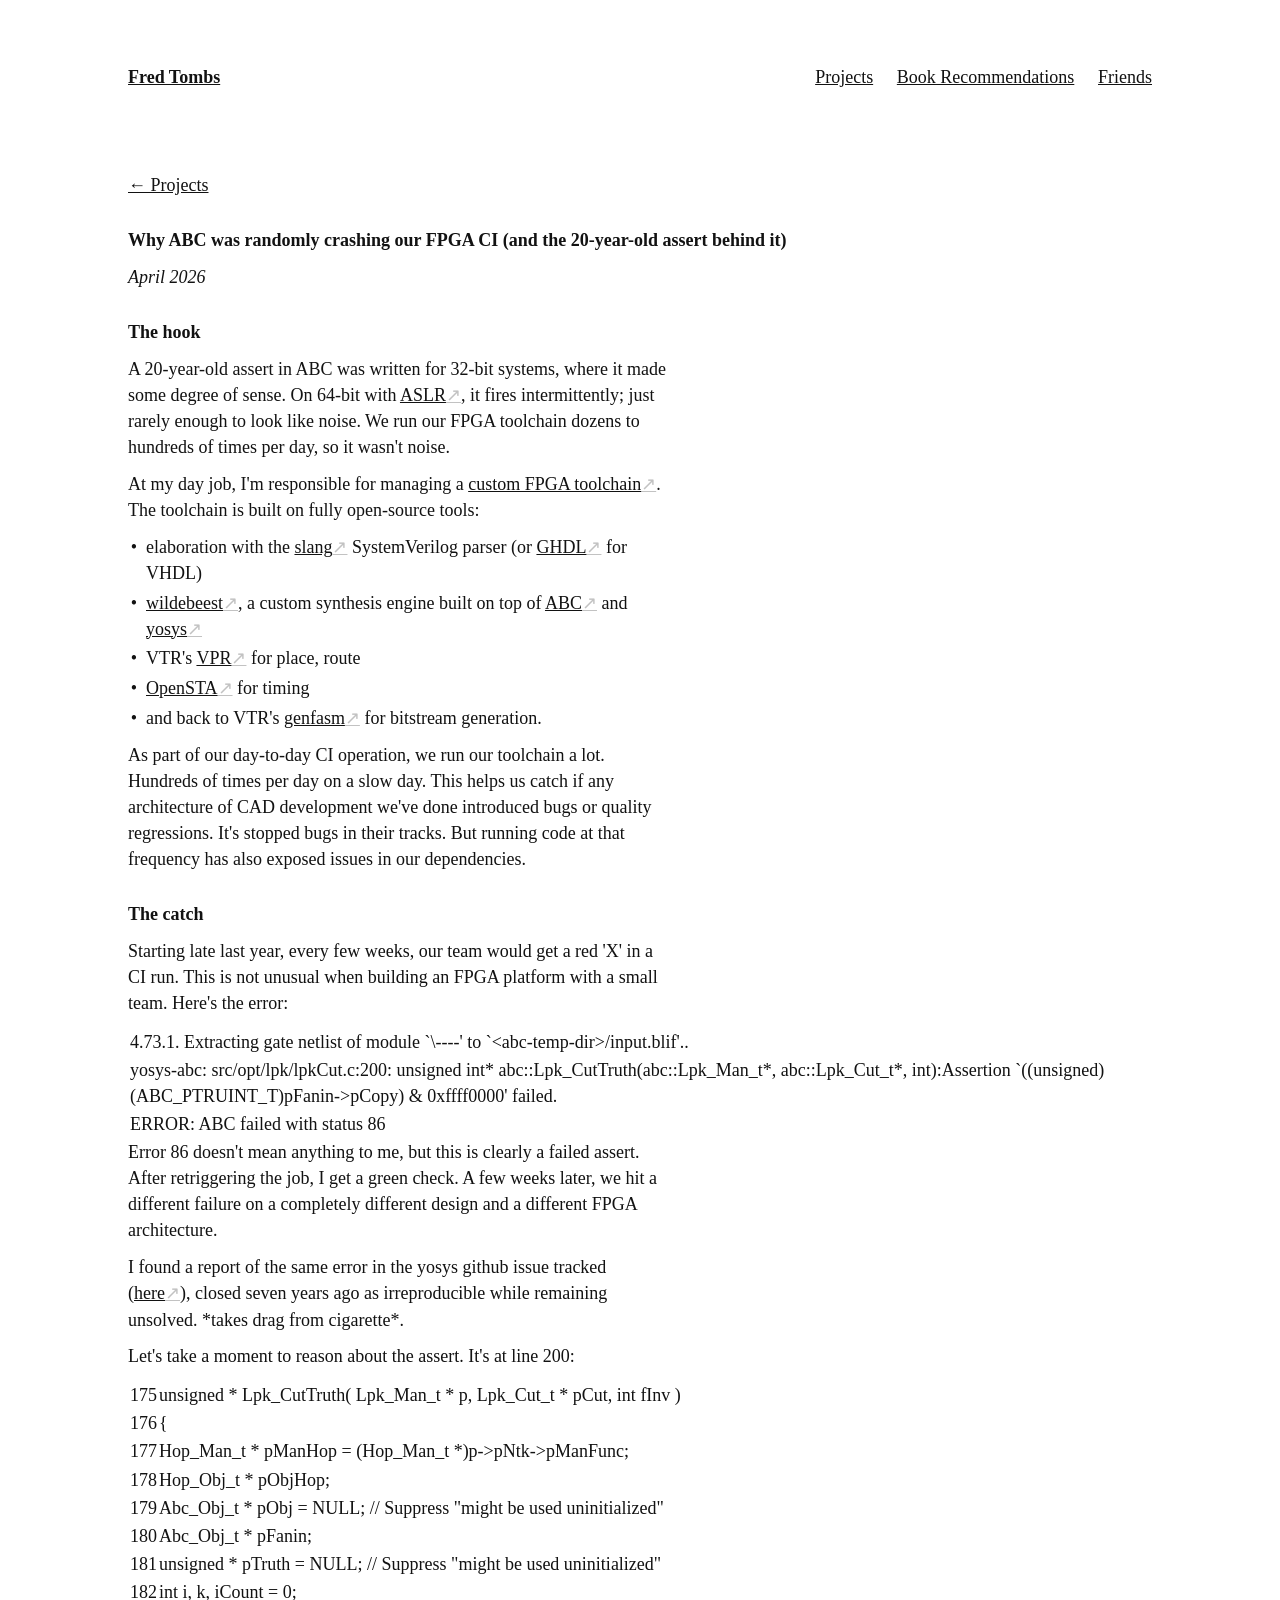
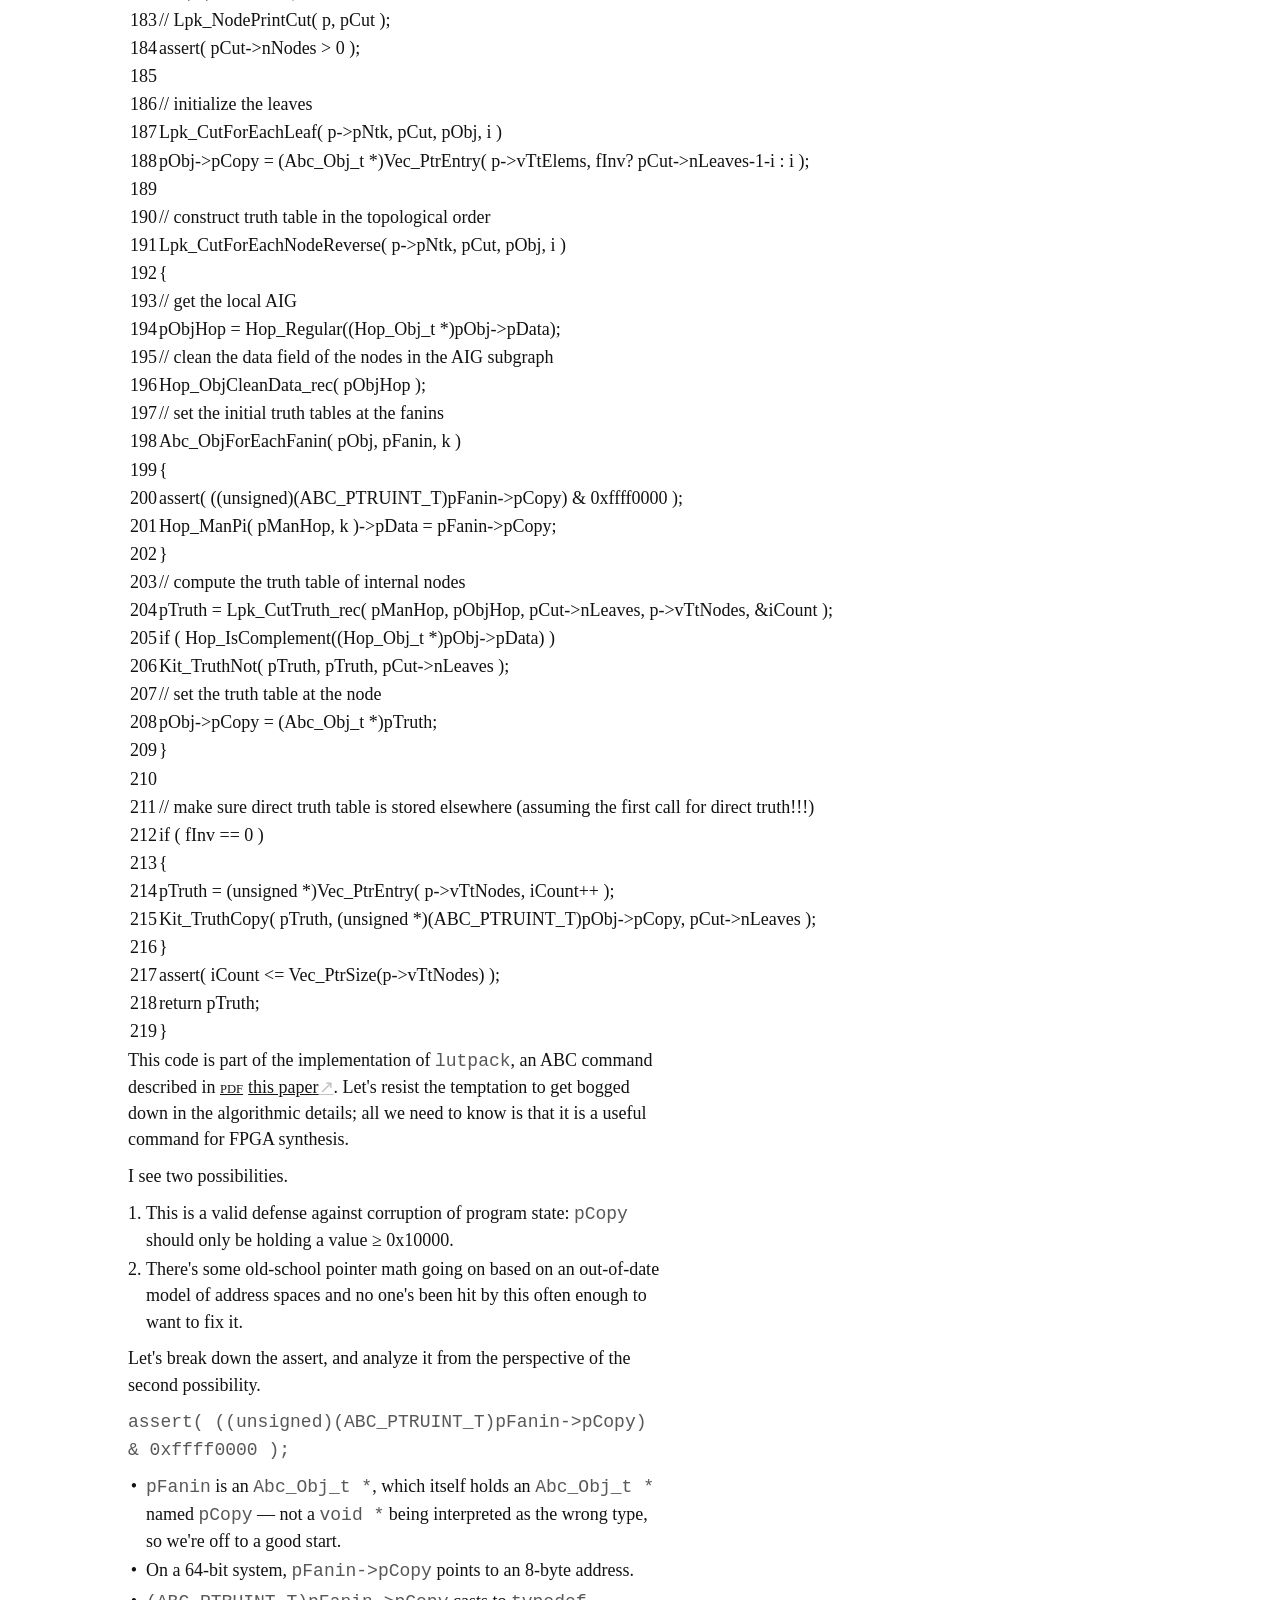
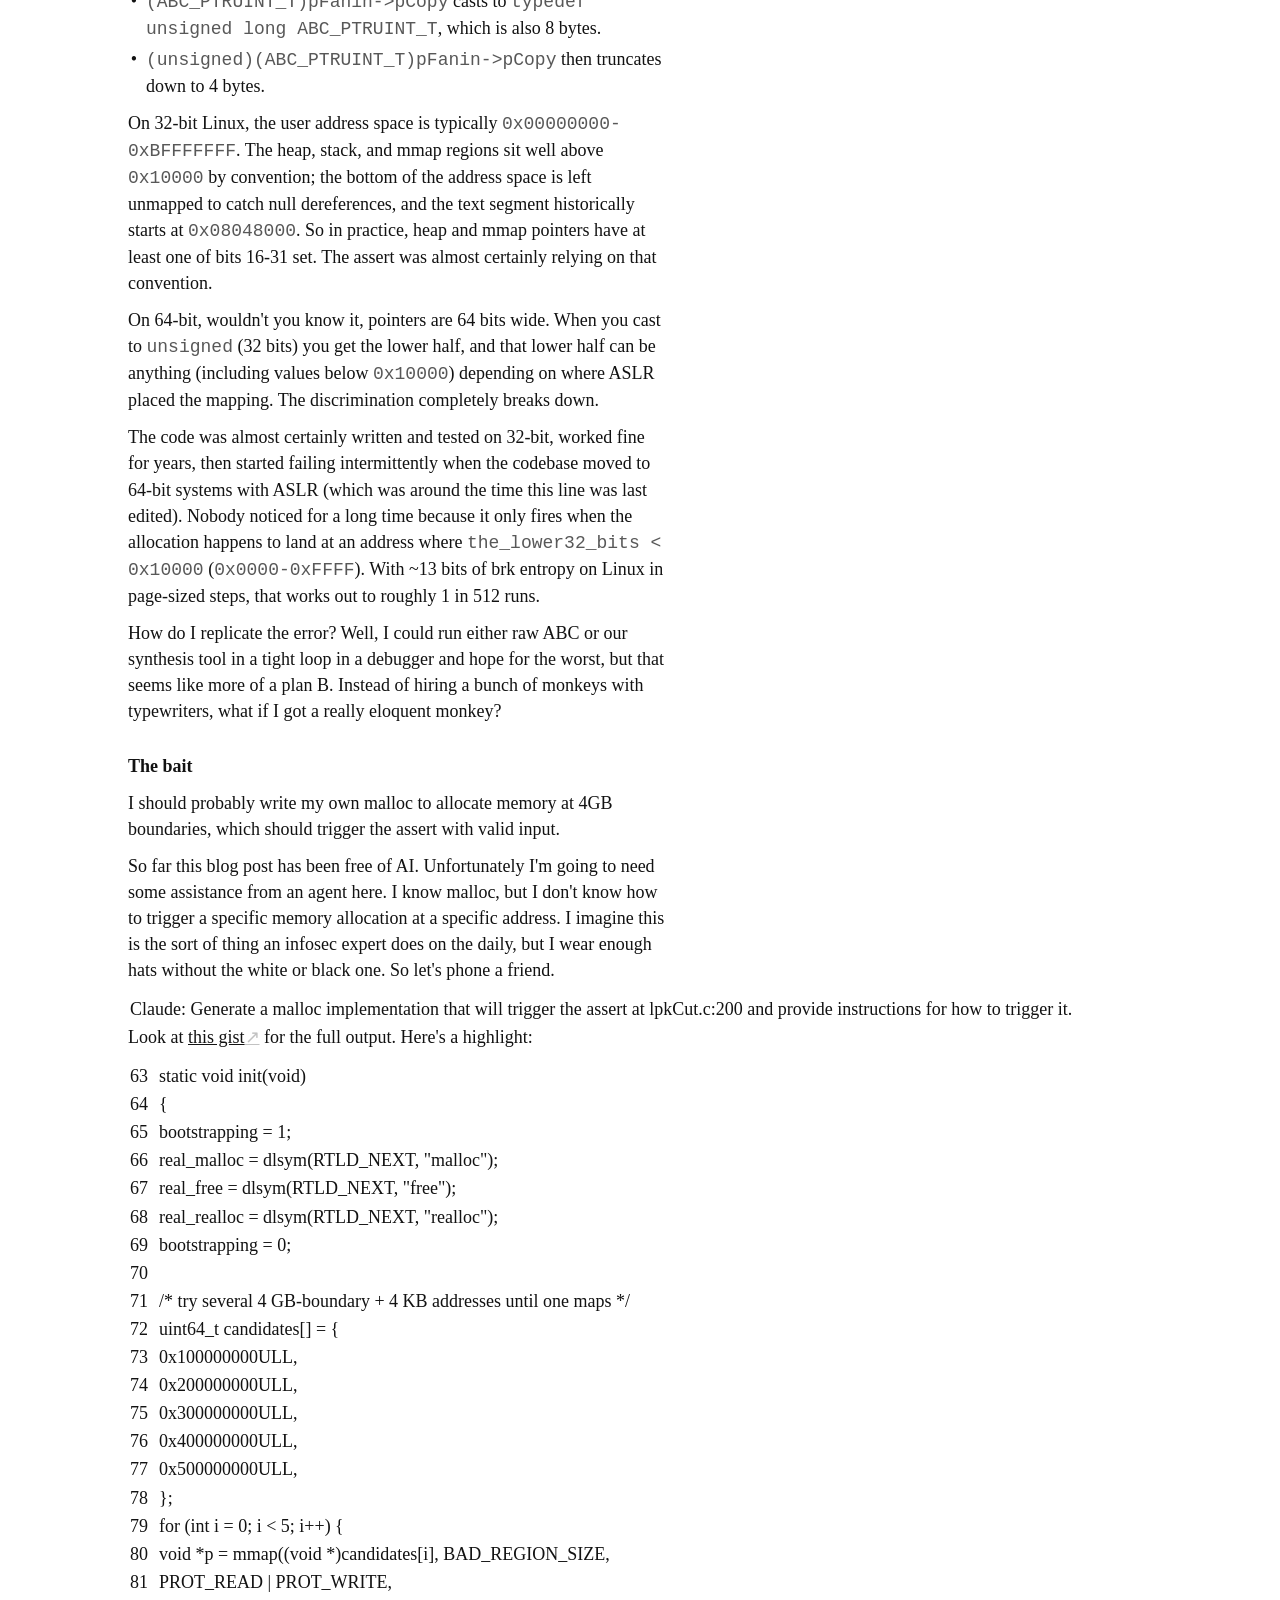
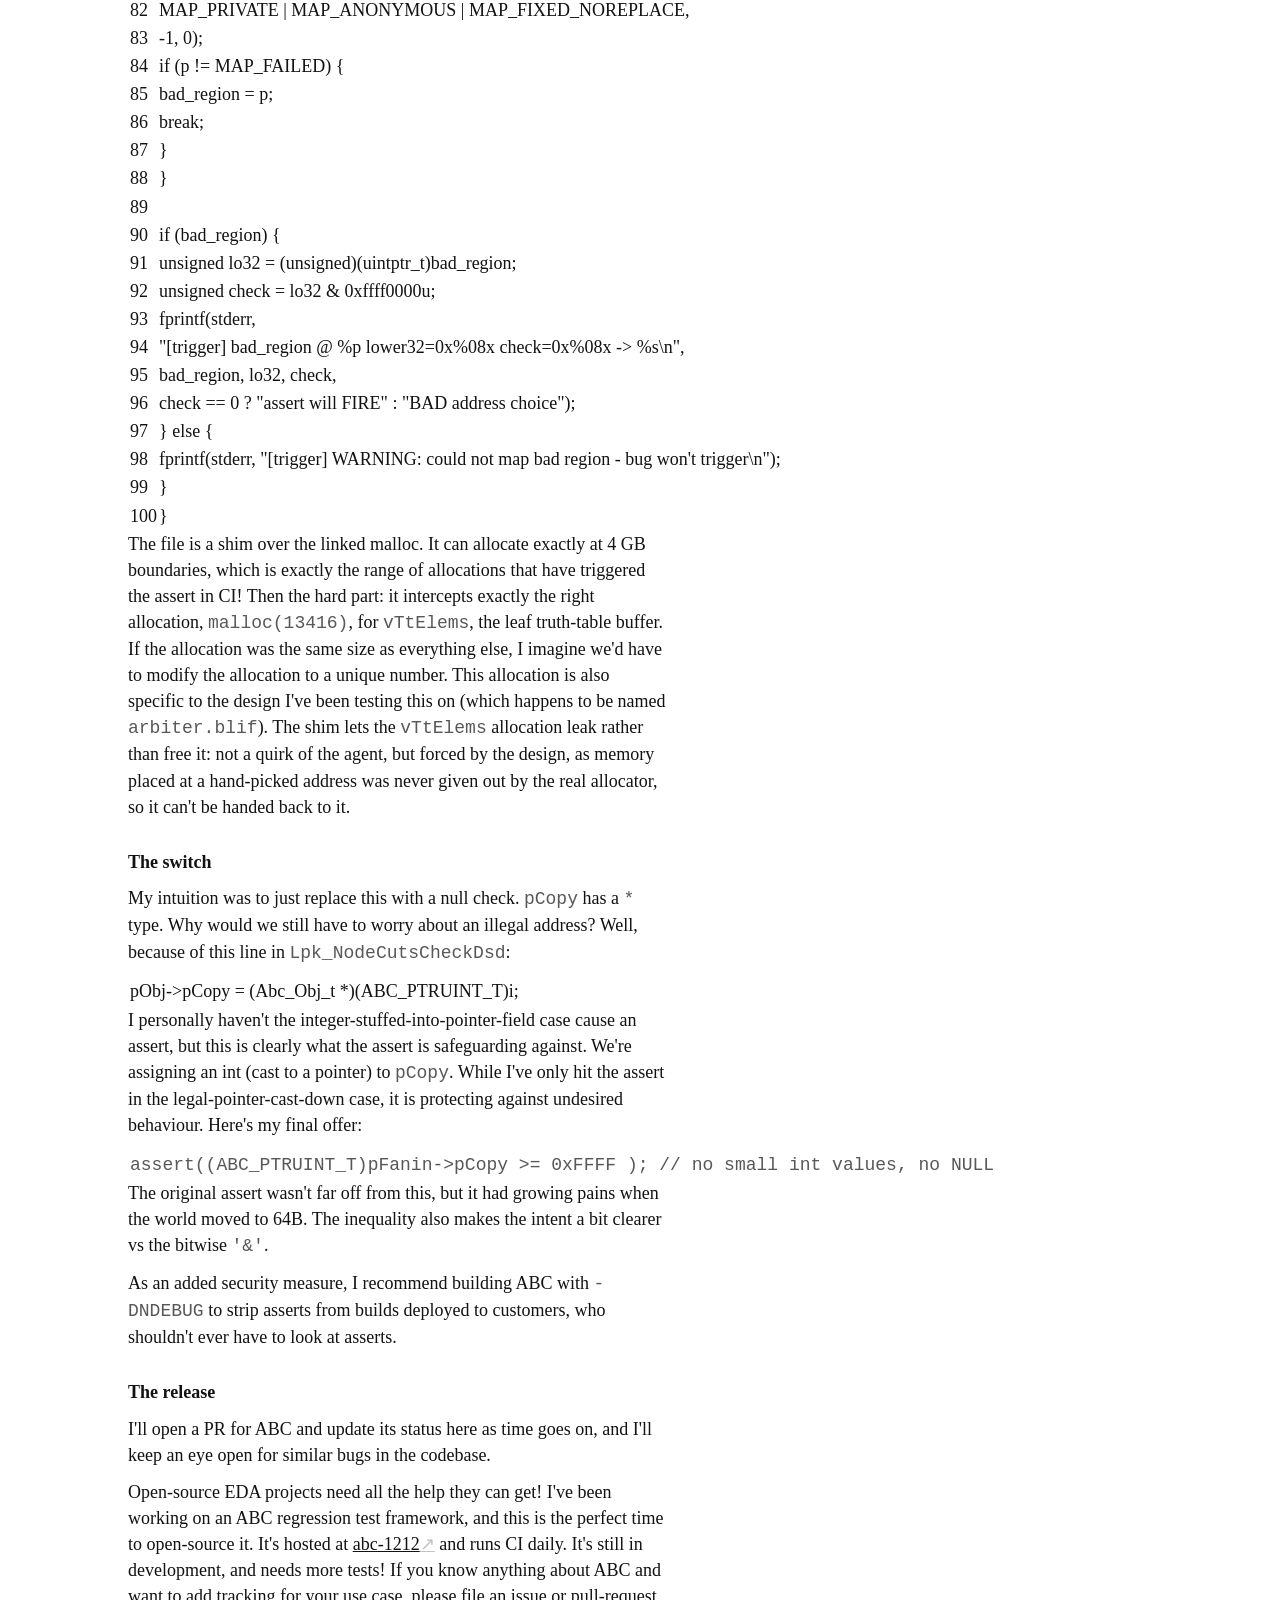
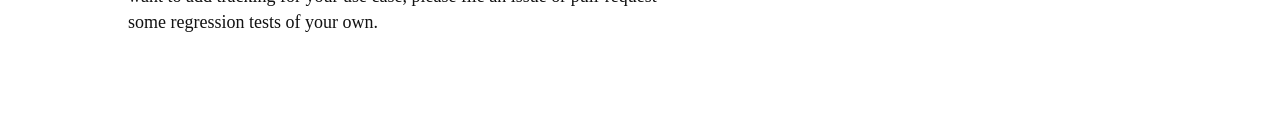
==== blog-bugfix.html @ 547bc565 "Clarify approach" ====
<!DOCTYPE html>
<html lang="en">
   <head>
      <meta charset="utf-8">
      <meta name="viewport" content="width=device-width,initial-scale=1">
      <title>Why ABC was randomly crashing our FPGA CI — Fred Tombs</title>
      <meta name="description" content="A 20-year-old assert in ABC written for 32-bit systems fires intermittently on 64-bit with ASLR. Here's how we tracked it down.">
      <meta property="og:title" content="Why ABC was randomly crashing our FPGA CI">
      <meta property="og:description" content="A 20-year-old assert in ABC written for 32-bit systems fires intermittently on 64-bit with ASLR. Here's how we tracked it down.">
      <meta property="og:image" content="images/whirlpool.jpg">
      <meta name="twitter:card" content="summary_large_image">
      <link rel="stylesheet" href="style.css">
   </head>
   <body>
      <header>
         <h1>
            <a href="index.html">Fred Tombs</a>
         </h1>
         <nav>
            <a href="index.html#projects">Projects</a>
            <a href="index.html#books">Book Recommendations</a>
            <a href="index.html#friends">Friends</a>
         </nav>
      </header>
      <main>
         <section id="home">
            <p><a href="index.html#projects">← Projects</a></p>
            <h2>Why ABC was randomly crashing our FPGA CI (and the 20-year-old assert behind it)</h2>
            <p><em>April 2026</em></p>
            <h3>The hook</h3>
            <p>
               A 20-year-old assert in ABC was written for 32-bit systems, where it made some degree of sense. On 64-bit with <a href="https://en.wikipedia.org/wiki/Address_space_layout_randomization">ASLR</a>,
               it fires intermittently; just rarely enough to look like noise. We run our FPGA toolchain dozens to hundreds of times per day, so it wasn't noise.
            </p>
            <p>At my day job, I'm responsible for managing a <a href="https://github.com/siliconcompiler/logik">custom FPGA toolchain</a>.
               The toolchain is built on fully open-source tools:</p>
            <ul>
               <li>elaboration with the <a href="https://github.com/MikePopoloski/slang">slang</a> SystemVerilog parser (or <a href="https://github.com/ghdl/ghdl">GHDL</a> for VHDL)</li>
               <li><a href="https://github.com/zeroasiccorp/wildebeest">wildebeest</a>, a custom synthesis engine built on top of <a href="https://github.com/berkeley-abc/abc">ABC</a> and <a href="https://github.com/yosyshq/yosys">yosys</a></li>
               <li>VTR's <a href="https://github.com/verilog-to-routing/vtr-verilog-to-routing">VPR</a> for place, route</li>
               <li><a href="https://github.com/parallaxsw/OpenSTA">OpenSTA</a> for timing</li>
               <li>and back to VTR's <a href="https://github.com/verilog-to-routing/vtr-verilog-to-routing/tree/master/utils/fasm">genfasm</a> for bitstream generation.</li>
            </ul>
            <p>As part of our day-to-day CI operation, we run our toolchain a lot. Hundreds of times per day on a slow day. This helps us catch if any architecture of CAD
               development we've done introduced bugs or quality regressions.
               It's stopped bugs in their tracks. But running code at that frequency has also exposed issues in our dependencies.</p>
            <h3>The catch</h3>
            <p>Starting late last year, every few weeks, our team would get a red 'X' in a CI run. This is not unusual when building an FPGA platform with a small team.
               Here's the error:
            </p>
            <table class="c-block no-ln">
              <tr><td class="cd">4.73.1. Extracting gate netlist of module `\----' to `&lt;abc-temp-dir&gt;/input.blif'..</td></tr>
              <tr><td class="cd">yosys-abc: src/opt/lpk/lpkCut.c:200: unsigned int* abc::Lpk_CutTruth(abc::Lpk_Man_t*, abc::Lpk_Cut_t*, int):Assertion `((unsigned)(ABC_PTRUINT_T)pFanin-&gt;pCopy) &amp; 0xffff0000' failed.</td></tr>
              <tr><td class="cd">ERROR: ABC failed with status 86</td></tr>
            </table>
            <p>Error 86 doesn't mean anything to me, but this is clearly a failed assert. After retriggering the job, I get a green check.
              A few weeks later, we hit a different failure on a completely different design and a different FPGA architecture.</p>
            <p>I found a report of the same error in the yosys github issue tracked (<a href="https://github.com/YosysHQ/yosys/issues/1028">here</a>), closed seven years ago as irreproducible while remaining unsolved. *takes drag from cigarette*.</p>
            <p>Let's take a moment to reason about the assert. It's at line 200:</p>
              <table class="c-block">
                <tr><td class="ln">175</td><td class="cd"><span class="c-kw">unsigned</span> * <span class="c-fn">Lpk_CutTruth</span>( Lpk_Man_t * p, Lpk_Cut_t * pCut, <span class="c-kw">int</span> fInv )</td></tr>
                <tr><td class="ln">176</td><td class="cd">{</td></tr>
                <tr><td class="ln">177</td><td class="cd">    Hop_Man_t * pManHop = (Hop_Man_t *)p-&gt;pNtk-&gt;pManFunc;</td></tr>
                <tr><td class="ln">178</td><td class="cd">    Hop_Obj_t * pObjHop;</td></tr>
                <tr><td class="ln">179</td><td class="cd">    Abc_Obj_t * pObj = <span class="c-kw">NULL</span>; <span class="c-cm">// Suppress "might be used uninitialized"</span></td></tr>
                <tr><td class="ln">180</td><td class="cd">    Abc_Obj_t * pFanin;</td></tr>
                <tr><td class="ln">181</td><td class="cd">    <span class="c-kw">unsigned</span> * pTruth = <span class="c-kw">NULL</span>; <span class="c-cm">// Suppress "might be used uninitialized"</span></td></tr>
                <tr><td class="ln">182</td><td class="cd">    <span class="c-kw">int</span> i, k, iCount = 0;</td></tr>
                <tr><td class="ln">183</td><td class="cd"><span class="c-cm">//    Lpk_NodePrintCut( p, pCut );</span></td></tr>
                <tr><td class="ln">184</td><td class="cd">    <span class="c-fn">assert</span>( pCut-&gt;nNodes &gt; 0 );</td></tr>
                <tr><td class="ln">185</td><td class="cd">&nbsp;</td></tr>
                <tr><td class="ln">186</td><td class="cd">    <span class="c-cm">// initialize the leaves</span></td></tr>
                <tr><td class="ln">187</td><td class="cd">    <span class="c-fn">Lpk_CutForEachLeaf</span>( p-&gt;pNtk, pCut, pObj, i )</td></tr>
                <tr><td class="ln">188</td><td class="cd">        pObj-&gt;pCopy = (Abc_Obj_t *)<span class="c-fn">Vec_PtrEntry</span>( p-&gt;vTtElems, fInv? pCut-&gt;nLeaves-1-i : i );</td></tr>
                <tr><td class="ln">189</td><td class="cd">&nbsp;</td></tr>
                <tr><td class="ln">190</td><td class="cd">    <span class="c-cm">// construct truth table in the topological order</span></td></tr>
                <tr><td class="ln">191</td><td class="cd">    <span class="c-fn">Lpk_CutForEachNodeReverse</span>( p-&gt;pNtk, pCut, pObj, i )</td></tr>
                <tr><td class="ln">192</td><td class="cd">    {</td></tr>
                <tr><td class="ln">193</td><td class="cd">        <span class="c-cm">// get the local AIG</span></td></tr>
                <tr><td class="ln">194</td><td class="cd">        pObjHop = <span class="c-fn">Hop_Regular</span>((Hop_Obj_t *)pObj-&gt;pData);</td></tr>
                <tr><td class="ln">195</td><td class="cd">        <span class="c-cm">// clean the data field of the nodes in the AIG subgraph</span></td></tr>
                <tr><td class="ln">196</td><td class="cd">        <span class="c-fn">Hop_ObjCleanData_rec</span>( pObjHop );</td></tr>
                <tr><td class="ln">197</td><td class="cd">        <span class="c-cm">// set the initial truth tables at the fanins</span></td></tr>
                <tr><td class="ln">198</td><td class="cd">        <span class="c-fn">Abc_ObjForEachFanin</span>( pObj, pFanin, k )</td></tr>
                <tr><td class="ln">199</td><td class="cd">        {</td></tr>
                <tr><td class="ln">200</td><td class="cd">            <span class="c-fn">assert</span>( ((<span class="c-kw">unsigned</span>)(ABC_PTRUINT_T)pFanin-&gt;pCopy) &amp; 0xffff0000 );</td></tr>
                <tr><td class="ln">201</td><td class="cd">            <span class="c-fn">Hop_ManPi</span>( pManHop, k )-&gt;pData = pFanin-&gt;pCopy;</td></tr>
                <tr><td class="ln">202</td><td class="cd">        }</td></tr>
                <tr><td class="ln">203</td><td class="cd">        <span class="c-cm">// compute the truth table of internal nodes</span></td></tr>
                <tr><td class="ln">204</td><td class="cd">        pTruth = <span class="c-fn">Lpk_CutTruth_rec</span>( pManHop, pObjHop, pCut-&gt;nLeaves, p-&gt;vTtNodes, &amp;iCount );</td></tr>
                <tr><td class="ln">205</td><td class="cd">        <span class="c-kw">if</span> ( <span class="c-fn">Hop_IsComplement</span>((Hop_Obj_t *)pObj-&gt;pData) )</td></tr>
                <tr><td class="ln">206</td><td class="cd">            <span class="c-fn">Kit_TruthNot</span>( pTruth, pTruth, pCut-&gt;nLeaves );</td></tr>
                <tr><td class="ln">207</td><td class="cd">        <span class="c-cm">// set the truth table at the node</span></td></tr>
                <tr><td class="ln">208</td><td class="cd">        pObj-&gt;pCopy = (Abc_Obj_t *)pTruth;</td></tr>
                <tr><td class="ln">209</td><td class="cd">    }</td></tr>
                <tr><td class="ln">210</td><td class="cd">&nbsp;</td></tr>
                <tr><td class="ln">211</td><td class="cd">    <span class="c-cm">// make sure direct truth table is stored elsewhere (assuming the first call for direct truth!!!)</span></td></tr>
                <tr><td class="ln">212</td><td class="cd">    <span class="c-kw">if</span> ( fInv == 0 )</td></tr>
                <tr><td class="ln">213</td><td class="cd">    {</td></tr>
                <tr><td class="ln">214</td><td class="cd">        pTruth = (<span class="c-kw">unsigned</span> *)<span class="c-fn">Vec_PtrEntry</span>( p-&gt;vTtNodes, iCount++ );</td></tr>
                <tr><td class="ln">215</td><td class="cd">        <span class="c-fn">Kit_TruthCopy</span>( pTruth, (<span class="c-kw">unsigned</span> *)(ABC_PTRUINT_T)pObj-&gt;pCopy, pCut-&gt;nLeaves );</td></tr>
                <tr><td class="ln">216</td><td class="cd">    }</td></tr>
                <tr><td class="ln">217</td><td class="cd">    <span class="c-fn">assert</span>( iCount &lt;= <span class="c-fn">Vec_PtrSize</span>(p-&gt;vTtNodes) );</td></tr>
                <tr><td class="ln">218</td><td class="cd">    <span class="c-kw">return</span> pTruth;</td></tr>
                <tr><td class="ln">219</td><td class="cd">}</td></tr>
              </table>
              <p>This code is part of the implementation of <code>lutpack</code>, an ABC command described in <a href="https://people.eecs.berkeley.edu/~alanmi/publications/2008/iccad08_lp.pdf">this paper</a>.
            Let's resist the temptation to get bogged down in the algorithmic details; all we need to know is that it is a useful command for FPGA synthesis.</p>
              <p>I see two possibilities.</p>
              <ol>
                <li>This is a valid defense against corruption of program state: <code>pCopy</code> should only be holding a value &ge; 0x10000.</li>
                <li>There's some old-school pointer math going on based on an out-of-date model of address spaces and no one's been hit by this often enough to want to fix it.</li>
              </ol>
               <p>Let's break down the assert, and analyze it from the perspective of the second possibility.</p>
               <p><code>assert( ((unsigned)(ABC_PTRUINT_T)pFanin-&gt;pCopy) &amp; 0xffff0000 );</code></p>
               <ul>
                 <li><code>pFanin</code> is an <code>Abc_Obj_t *</code>, which itself holds an <code>Abc_Obj_t *</code> named <code>pCopy</code> — not a <code>void *</code> being interpreted as the wrong type, so we're off to a good start.</li>
                 <li>On a 64-bit system, <code>pFanin-&gt;pCopy</code> points to an 8-byte address.</li>
                 <li><code>(ABC_PTRUINT_T)pFanin-&gt;pCopy</code> casts to <code>typedef unsigned long ABC_PTRUINT_T</code>, which is also 8 bytes.</li>
                 <li><code>(unsigned)(ABC_PTRUINT_T)pFanin-&gt;pCopy</code> then truncates down to 4 bytes.</li>
               </ul>
               <p>On 32-bit Linux, the user address space is typically <code>0x00000000-0xBFFFFFFF</code>. The heap, stack, and mmap regions sit well above <code>0x10000</code> by convention; the bottom of the address space is left unmapped to catch null dereferences, and the text segment historically starts at <code>0x08048000</code>. 
                  So in practice, heap and mmap pointers have at least one of bits 16-31 set. The assert was almost certainly relying on that convention.</p>
               <p>On 64-bit, wouldn't you know it, pointers are 64 bits wide. When you cast to <code>unsigned</code> (32 bits) you get the lower half, and that lower half
               can be anything (including values below <code>0x10000</code>) depending on where ASLR placed the mapping. The discrimination
               completely breaks down.</p>
               <p>The code was almost certainly written and tested on 32-bit, worked fine for years, then started failing intermittently
               when the codebase moved to 64-bit systems with ASLR (which was around the time this line was last edited). Nobody noticed for a long time because it only fires when the
               allocation happens to land at an address where <code>the_lower32_bits &lt; 0x10000</code> (<code>0x0000-0xFFFF</code>). With ~13 bits of brk entropy on Linux in page-sized steps, that works out to roughly 1 in 512 runs.</p>
               <p>
               How do I replicate the error? Well, I could run either raw ABC or our synthesis tool in a tight loop in a debugger and hope for the worst,
               but that seems like more of a plan B. Instead of hiring a bunch of monkeys with typewriters, what if I got a really eloquent monkey?</p>
            <h3>The bait</h3>
            <p>I should probably write my own malloc to allocate memory at 4GB boundaries, which should trigger the assert with valid input.</p>
            <p>
               So far this blog post has been free of AI. Unfortunately I'm going to need some assistance from an agent here. I know malloc, but I don't know how to trigger a specific memory allocation at a specific address. I imagine this is the sort of thing an infosec expert does on the daily,
               but I wear enough hats without the white or black one. So let's phone a friend.
            </p>
            <table class="c-block no-ln">
              <tr><td class="cd">Claude: Generate a malloc implementation that will trigger the assert at lpkCut.c:200 and provide instructions for how to trigger it.</td></tr>
            </table>
               <p>Look at <a href="https://gist.github.com/gigeresk/b9b8fbc19947955b53369cc7700886f3">this gist</a> for the full output. Here's a highlight:</p>
              <table class="c-block">
                <tr><td class="ln">63</td><td class="cd"><span class="c-kw">static</span> <span class="c-kw">void</span> <span class="c-fn">init</span>(<span class="c-kw">void</span>)</td></tr>
                <tr><td class="ln">64</td><td class="cd">{</td></tr>
                <tr><td class="ln">65</td><td class="cd">    bootstrapping = 1;</td></tr>
                <tr><td class="ln">66</td><td class="cd">    real_malloc  = <span class="c-fn">dlsym</span>(RTLD_NEXT, "malloc");</td></tr>
                <tr><td class="ln">67</td><td class="cd">    real_free    = <span class="c-fn">dlsym</span>(RTLD_NEXT, "free");</td></tr>
                <tr><td class="ln">68</td><td class="cd">    real_realloc = <span class="c-fn">dlsym</span>(RTLD_NEXT, "realloc");</td></tr>
                <tr><td class="ln">69</td><td class="cd">    bootstrapping = 0;</td></tr>
                <tr><td class="ln">70</td><td class="cd">&nbsp;</td></tr>
                <tr><td class="ln">71</td><td class="cd">    <span class="c-cm">/* try several 4 GB-boundary + 4 KB addresses until one maps */</span></td></tr>
                <tr><td class="ln">72</td><td class="cd">    <span class="c-kw">uint64_t</span> candidates[] = {</td></tr>
                <tr><td class="ln">73</td><td class="cd">        0x100000000ULL,</td></tr>
                <tr><td class="ln">74</td><td class="cd">        0x200000000ULL,</td></tr>
                <tr><td class="ln">75</td><td class="cd">        0x300000000ULL,</td></tr>
                <tr><td class="ln">76</td><td class="cd">        0x400000000ULL,</td></tr>
                <tr><td class="ln">77</td><td class="cd">        0x500000000ULL,</td></tr>
                <tr><td class="ln">78</td><td class="cd">    };</td></tr>
                <tr><td class="ln">79</td><td class="cd">    <span class="c-kw">for</span> (<span class="c-kw">int</span> i = 0; i &lt; 5; i++) {</td></tr>
                <tr><td class="ln">80</td><td class="cd">        <span class="c-kw">void</span> *p = <span class="c-fn">mmap</span>((<span class="c-kw">void</span> *)candidates[i], BAD_REGION_SIZE,</td></tr>
                <tr><td class="ln">81</td><td class="cd">                       PROT_READ | PROT_WRITE,</td></tr>
                <tr><td class="ln">82</td><td class="cd">                       MAP_PRIVATE | MAP_ANONYMOUS | MAP_FIXED_NOREPLACE,</td></tr>
                <tr><td class="ln">83</td><td class="cd">                       -1, 0);</td></tr>
                <tr><td class="ln">84</td><td class="cd">        <span class="c-kw">if</span> (p != MAP_FAILED) {</td></tr>
                <tr><td class="ln">85</td><td class="cd">            bad_region = p;</td></tr>
                <tr><td class="ln">86</td><td class="cd">            <span class="c-kw">break</span>;</td></tr>
                <tr><td class="ln">87</td><td class="cd">        }</td></tr>
                <tr><td class="ln">88</td><td class="cd">    }</td></tr>
                <tr><td class="ln">89</td><td class="cd">&nbsp;</td></tr>
                <tr><td class="ln">90</td><td class="cd">    <span class="c-kw">if</span> (bad_region) {</td></tr>
                <tr><td class="ln">91</td><td class="cd">        <span class="c-kw">unsigned</span> lo32  = (<span class="c-kw">unsigned</span>)(<span class="c-kw">uintptr_t</span>)bad_region;</td></tr>
                <tr><td class="ln">92</td><td class="cd">        <span class="c-kw">unsigned</span> check = lo32 &amp; 0xffff0000u;</td></tr>
                <tr><td class="ln">93</td><td class="cd">        <span class="c-fn">fprintf</span>(stderr,</td></tr>
                <tr><td class="ln">94</td><td class="cd">            "[trigger] bad_region @ %p  lower32=0x%08x  check=0x%08x  -&gt; %s\n",</td></tr>
                <tr><td class="ln">95</td><td class="cd">            bad_region, lo32, check,</td></tr>
                <tr><td class="ln">96</td><td class="cd">            check == 0 ? "assert will FIRE" : "BAD address choice");</td></tr>
                <tr><td class="ln">97</td><td class="cd">    } <span class="c-kw">else</span> {</td></tr>
                <tr><td class="ln">98</td><td class="cd">        <span class="c-fn">fprintf</span>(stderr, "[trigger] WARNING: could not map bad region - bug won't trigger\n");</td></tr>
                <tr><td class="ln">99</td><td class="cd">    }</td></tr>
                <tr><td class="ln">100</td><td class="cd">}</td></tr>
              </table>
               <p>The file is a shim over the linked malloc. It can allocate exactly at 4 GB boundaries, which is exactly the range of allocations that have triggered the assert in CI! Then the hard part:
               it intercepts exactly the right allocation, <code>malloc(13416)</code>, for <code>vTtElems</code>, the leaf truth-table buffer. If the allocation was the same size as everything else,
               I imagine we'd have to modify the allocation to a unique number. This allocation is also specific to the design I've been testing this on
               (which happens to be named <code>arbiter.blif</code>). The shim lets the <code>vTtElems</code> allocation leak rather than free it: not a quirk of the agent, but forced by the design, as memory placed at a hand-picked address was never given out by the real allocator, so it can't be handed back to it.</p>

            <h3>The switch</h3>
            <p>My intuition was to just replace this with a null check. <code>pCopy</code> has a <code>*</code> type. Why would we still have to worry about an illegal address?
               Well, because of this line in <code>Lpk_NodeCutsCheckDsd</code>:
            </p>
            <table class="c-block no-ln">
              <tr><td class="cd">pObj-&gt;pCopy = (Abc_Obj_t *)(ABC_PTRUINT_T)i;</td></tr>
            </table>
            <p>
               I personally haven't the integer-stuffed-into-pointer-field case cause an assert, but this is clearly what the assert is safeguarding against. We're assigning an int (cast to a pointer)
               to <code>pCopy</code>.
               While I've only hit the assert in the legal-pointer-cast-down case, it is protecting against undesired behaviour.
               Here's my final offer:
               <table class="c-block no-ln">
               <tr><td class="cd"><code>assert((ABC_PTRUINT_T)pFanin->pCopy &gt= 0xFFFF );  // no small int values, no NULL</td></tr>
               </table>
               <p>The original assert wasn't far off from this, but it had growing pains when the world moved to 64B. The inequality also makes the intent a bit clearer vs the bitwise <code>'&'</code>.</p>
               <p>As an added security measure, I recommend building ABC with <code>-DNDEBUG</code> to strip asserts from builds deployed to customers, who shouldn't ever have to look at asserts. </p>

            <h3>The release</h3>
            <p> I'll open a PR for ABC and update its status here as time goes on, and I'll keep an eye open for similar bugs in the codebase.</p>
            <p>Open-source EDA projects need all the help they can get!
               I've been working on an ABC regression test framework, and this is the perfect time to open-source it.
               It's hosted at <a href="https://github.com/gigeresk/abc-1212">abc-1212</a> and runs CI daily. It's still in development, and 
               needs more tests! If you know anything about ABC and want to add tracking for your use case, please file an issue or
               pull-request some regression tests of your own.</p>
         </section>
      </main>
   </body>
</html>
---- style.css ----
* { margin: 0; padding: 0; box-sizing: border-box;
  
  /* Color scheme */
  
  --textcolor: #121212;
  --bgcolor: #fff;
  --highlight: #121212;

}

@media (prefers-color-scheme: dark) {
  * {
    --textcolor: #dadada;
    --bgcolor: #141414;
    --highlight: #dadada;
  }
}

body {
  font-size: 18px;
  font-family: "Times New Roman", Times, serif;
  line-height: 1.45;
  color: var(--textcolor);
  background: var(--bgcolor);
  position: relative;
  max-width: 64em;  /* remove this for a full-width layout */
  margin: 0 auto;  /* centers the layout */
}

@media only screen and (max-width: 680px) { /* smaller screens */
  body {
    font-size: 16px;
  }
}

/* ------- Sections ------- */

section {
  padding: calc(6em + 5vw) 5vw 8vw 5vw;
  /* !! Everything below is needed !! */
  display: none;
  position: absolute;
  top: 0;
  min-height: 100vh;
  width: 100%;
  background: var(--bgcolor);
}

section:target { /* Show section */
  display: block;
}

section#home { /* Show #home by default */
  display: block;
}

/* ------- Header ------- */

header {
  padding: 5vw 5vw 0 5vw;
  display: flex;
  flex-wrap: wrap;
  position: relative;
  z-index: 2;
}

header h1 {
  font-size: 1em;
  flex: 1;
  white-space: nowrap;
  padding: 0 20vw .5em 0;
}

nav a:not(:last-of-type) {
  margin-right: 1.5vw;
}

/* ------- General ------- */

a {
  text-decoration: underline;
  color: var(--highlight);
}

a:hover {
  opacity: .6;
}

h2, h3, h4 {
  font-size: 1em;
  font-weight: 600;
  margin: 1.6em 0 .6em 0;
}

p, ul, ol, article {
  max-width: 60ch; /* Limit line-length to 60 characters */
  margin-bottom: .6em;
}

ul {
  list-style-type: none;
}

ul li::marker {
  content: "\2022   ";
}

li {
  margin-bottom: .2em;
}

ul, ol {
  padding-left: 2ch;
}

b, strong {
  font-weight: 600;
}

small {
  font-size: .85em;
}

hr {
  height: 1px;
  border: 0;
  background: currentColor;
  opacity: .1;
  margin: 1.2em 0;
}

abbr {
  text-decoration: none;
}

abbr[title]:hover {
  opacity: .7;
  cursor: help;
}

blockquote {
  padding-left: 2ch;
  opacity: .7;
  margin-bottom: .6em;
  position: relative;
}

blockquote:before {
  content: "";
  position:absolute;
  left: 0;
  top: .3em;
  bottom: .3em;
  background: currentColor;
  width: 1px;
  opacity: .2;
}

img, svg, video, audio {
  display: block;
  max-width: 100%;
  height: auto;
  fill: currentColor;
}
  
code, pre, textarea {
  font-family: ui-monospace, SF Mono, Menlo, Monaco, Andale Mono, monospace;
  font-size: 1em;
  opacity: .7;
}

a code {
  opacity:1;
}

textarea { /* for code samples */
  font-size: .9em;
  color: inherit;
  line-height:inherit;
  padding:.6em .9em;
  margin: .8em 0 1em 0;
  position: relative;
  display: block;
  width: 100%;
  white-space: pre;
  border:0;
  border-radius: 4px;
  background:rgba(255,255,100,.075);
  box-shadow: inset 1px 1px 0 rgba(0,0,0,.2), inset -1px -1px 0 rgba(0,0,0,.04) ;
}

/* Inline footnotes */

label {
  cursor: pointer;
  vertical-align: super;
  line-height: 1;
  font-size: .75em;
  padding-left: .1em;
}

label:hover {
  color: var(--highlight);
}

label:before {content:"[";}
label:after {content:"]";}

label + input,
label + input + small {
  display: none;
}

input:checked + small {
  display: block;
  padding: .8em 0 1em 2.5vw;;
}

/* Figures */

figure {
  margin: 2em 0 1.5em 0;
}

figure figcaption {
  margin: 0.8em 0 0 0;
  font-size: .85em;
  opacity: .7;
}

/* Responsive video embeds */

figure.video {
  position: relative;
  padding-bottom: 56.25%; /* 16:9 */
  height: 0;
  overflow: hidden;
}

figure.video iframe, figure.video object, figure.video embed {
  position: absolute;
  top: 0;
  left: 0;
  width: 100%;
  height: 100%;
  border: 0;
  visibility: hidden; /* so loading="lazy" should work? */
}

section:target iframe {
  visibility: visible;
}

/* External links */

a[href*="//"]:after { 
  font-weight: 300;
  content: "\2197"; /* top right arrow: â†— */
  color: var(--textcolor);
  opacity: .25;
}

a[href*="//"]:hover:after {
  color: var(--highlight);
  opacity: 1;
}

/* File links */

a:before { 
  font-size: .7em;
  margin-right: .4em;
}

/* Add more filetypes here if you want */

a[href$=".pdf"]:before { content: "PDF"; }
a[href$=".txt"]:before { content: "TXT"; }
a[href$=".mp3"]:before { content: "MP3"; }
a[href$=".jpeg"]:before,
a[href$=".jpg"]:before,
a[href$=".gif"]:before,
a[href$=".png"]:before { content: "IMG"; }

/* ------- News ------- */

article + article {
  margin-top: 5em;
}

article h1 {
  font-size: 1em;
  font-weight:700;
  margin-bottom: 1em;
}

article time {
  margin-left: .6em;
  font-size: .8em;
  font-weight: 400;
  opacity: .7;
}

/* ------- Images Grid ------- */

.grid {
  display: grid;
  grid-gap: 5vmin;
  grid-template-columns: repeat(auto-fill, minmax(150px, 1fr));
  grid-auto-flow: dense;
  padding: 2em 0;
}

.grid a {
  position: relative;
  border: 0;
}

.grid a:before {
  content: "";
  display: block;
  padding-top: 100%;
}

.grid a img {
  position: absolute;
  top: 0;
  width: 100%;
  height: 100%;
  object-fit: contain;
}

.grid a:hover {
  transform: scale(.975);
}

/* ------- Slideshow ------- */

.slides {
  position:fixed;
  top:0;
  left:0;
  right:0;
  bottom:0;
  overflow-y:scroll;
  scroll-snap-type:y mandatory;
}

.slides figure {
  height:100vh;
  padding:0 5vw;
  margin:0;
  display:grid;
  place-items:center;
  align-content: center;
  scroll-snap-align:center;
  background-size: cover; /* Full bleed background images */
  background-position: center center;
}

.slides figure img {
  max-height:88vh;
}

/* ------- Lightbox ------- */

.lightbox {
  position: fixed;
  display: none;
  color: var(--textcolor);
}

.lightbox:target {
  top: 0;
  right: 0;
  left: 0;
  height: 100vh;
  display: grid;
  place-items: center;
  align-content: center;
  background: var(--bgcolor);
  border: 0;
  z-index: 3;
}

.lightbox img {
  max-height: 100vh;
  z-index: 4;
}

.lightbox:target:before { /* Loading spinner */
  content:"";
  height: 2em;
  width: 2em;
  animation: spin .8s infinite linear;
  border: 1px solid;
  border-right-color: transparent;
  border-radius: 50%;
  display: block;
  position: absolute;
  transform: translateX(-50%);
  opacity: .25;
}

@keyframes spin {
  0% { transform: rotate(0deg); }
  100% { transform: rotate(360deg); }
}

.lightbox:target:after { /* Ã— to close */
  content: "\00D7";
  position: fixed;
  font-size: 2em;
  font-weight: 200;
  line-height: 0;
  top: .75em;
  right: .5em;
  z-index: 4;
}

/* ------- Book Tabs ------- */

#books input[type="radio"] {
  display: none;
}

#books > label {
  display: inline-block;
  cursor: pointer;
  padding: .4em 1.2em .4em 0;
  margin-right: 1em;
  opacity: .4;
  font-size: 1em;
  font-weight: 600;
  vertical-align: baseline;
  line-height: 1.45;
  border-bottom: 2px solid transparent;
}

#books > label:hover {
  opacity: .7;
  border-bottom: none;
}

#books > label:before,
#books > label:after {
  content: "";
}

#tab-nonfiction:checked + label[for="tab-nonfiction"],
#tab-fiction:checked + label[for="tab-fiction"] {
  opacity: 1;
  border-bottom: 2px solid var(--highlight);
}

.tab-content {
  display: none;
  margin-top: 2em;
}

#tab-nonfiction:checked ~ #content-nonfiction,
#tab-fiction:checked ~ #content-fiction {
  display: block;
}

/* ------- Print ------- */

@media print {
  
  nav, .lightbox:target:after { display: none; }
  
  article, figure, img {
    page-break-inside: avoid;
    break-inside: avoid;
  }
  
  /* Inline footnotes */
  label + input + small { display: inline; }
  label + input + small:before { content: "["; }
  label + input + small:after { content: "]"; }
    
}
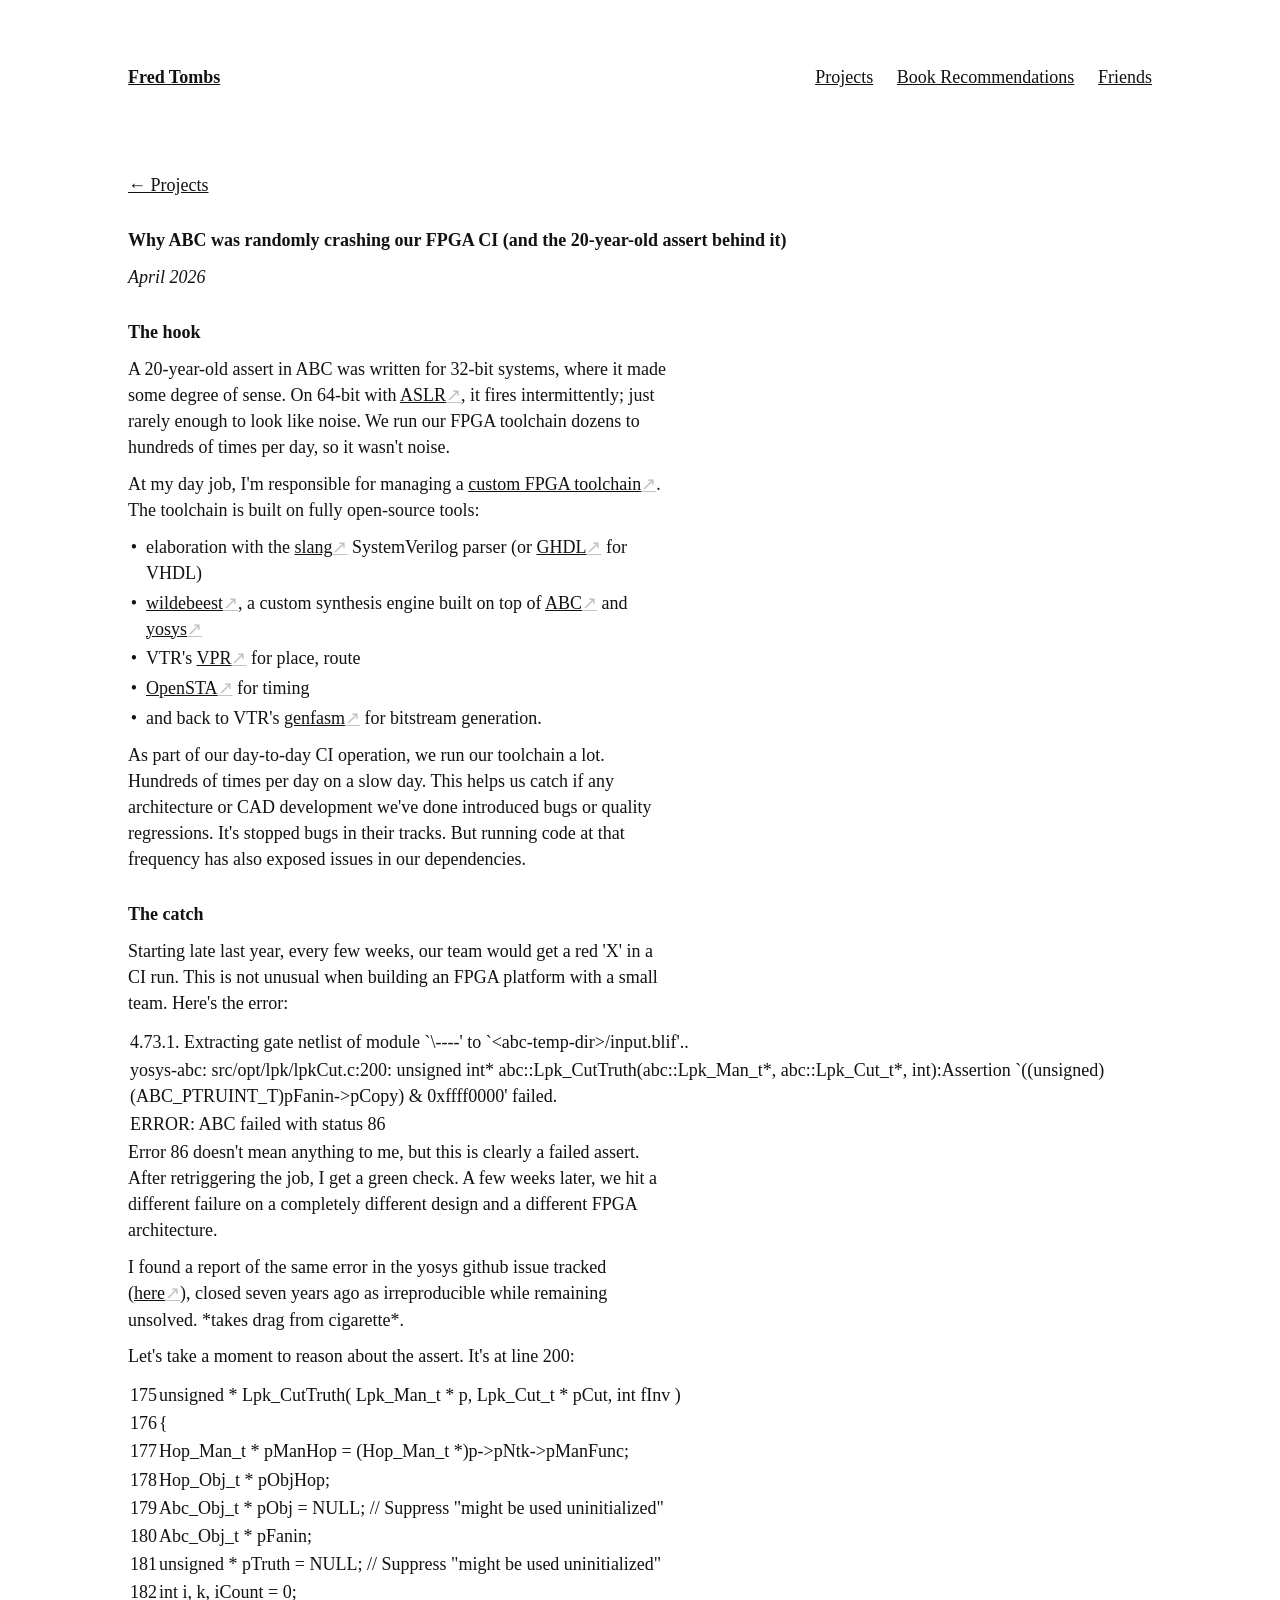
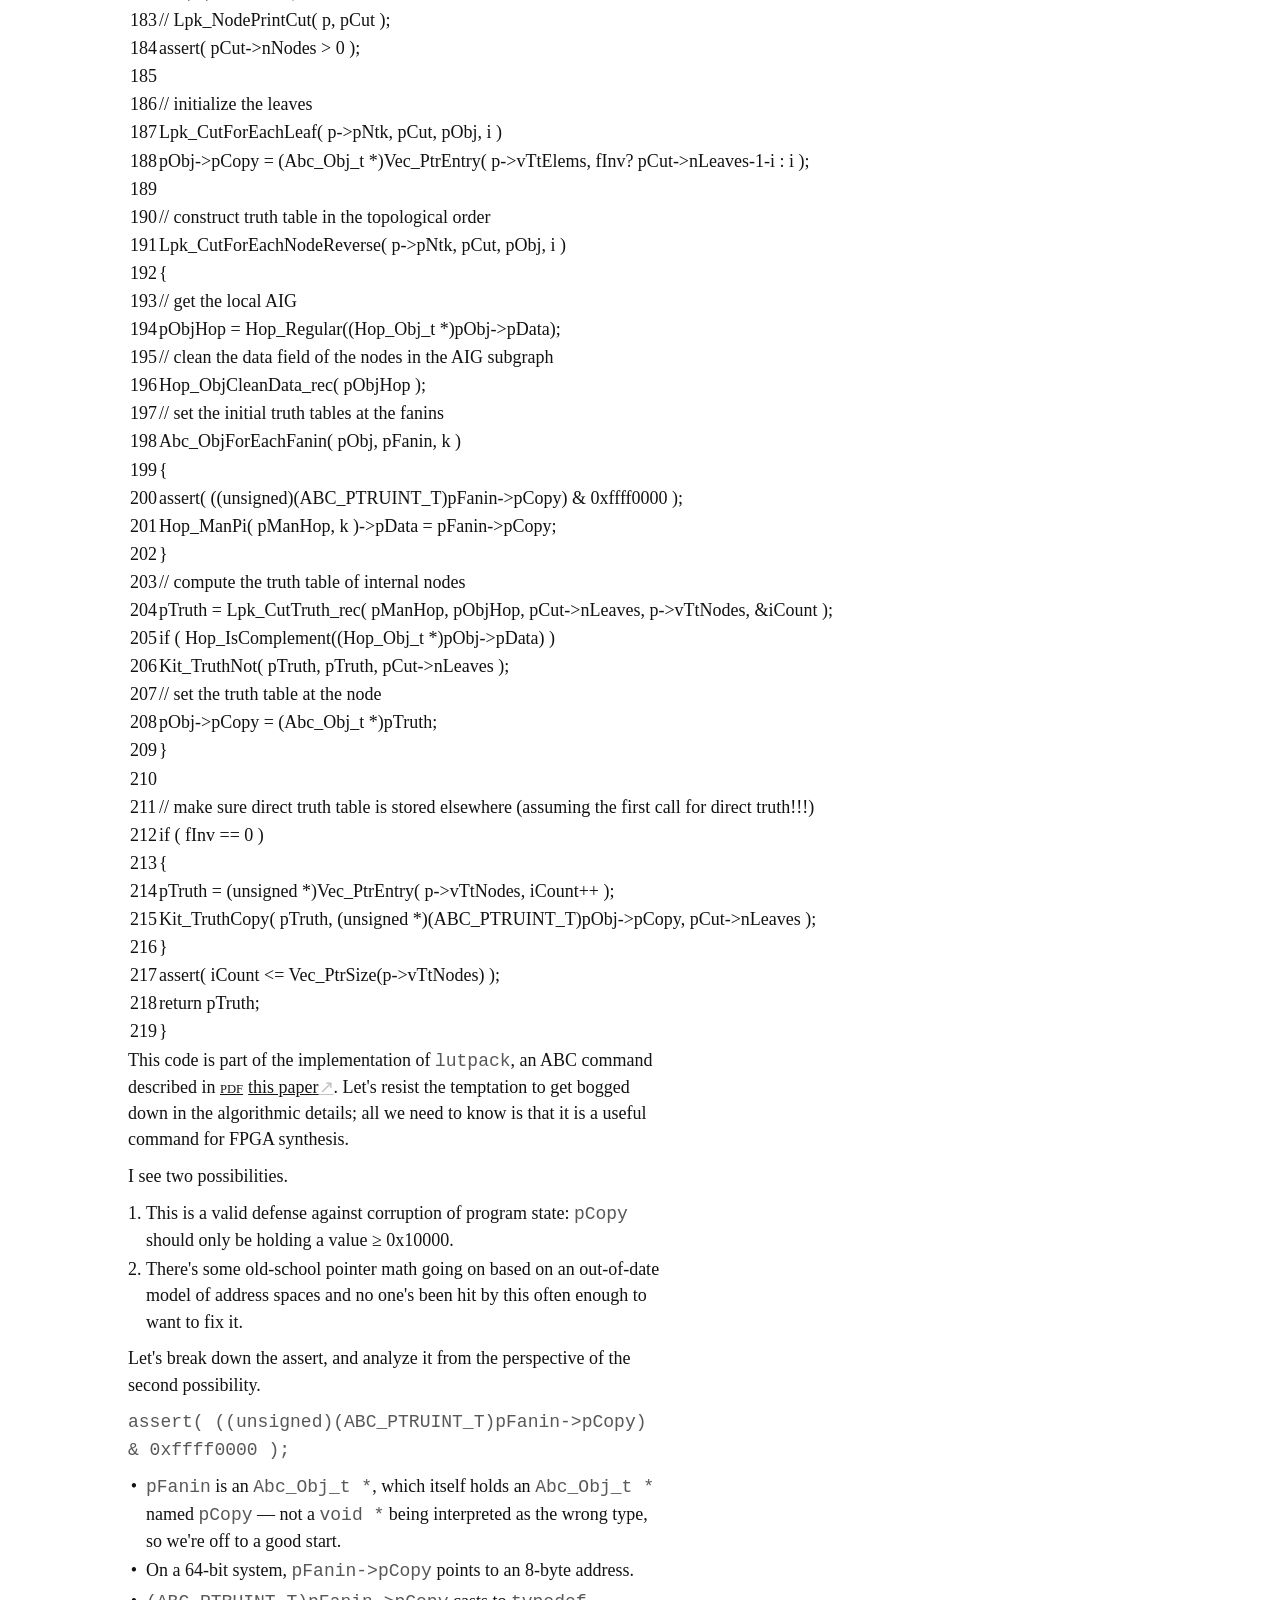
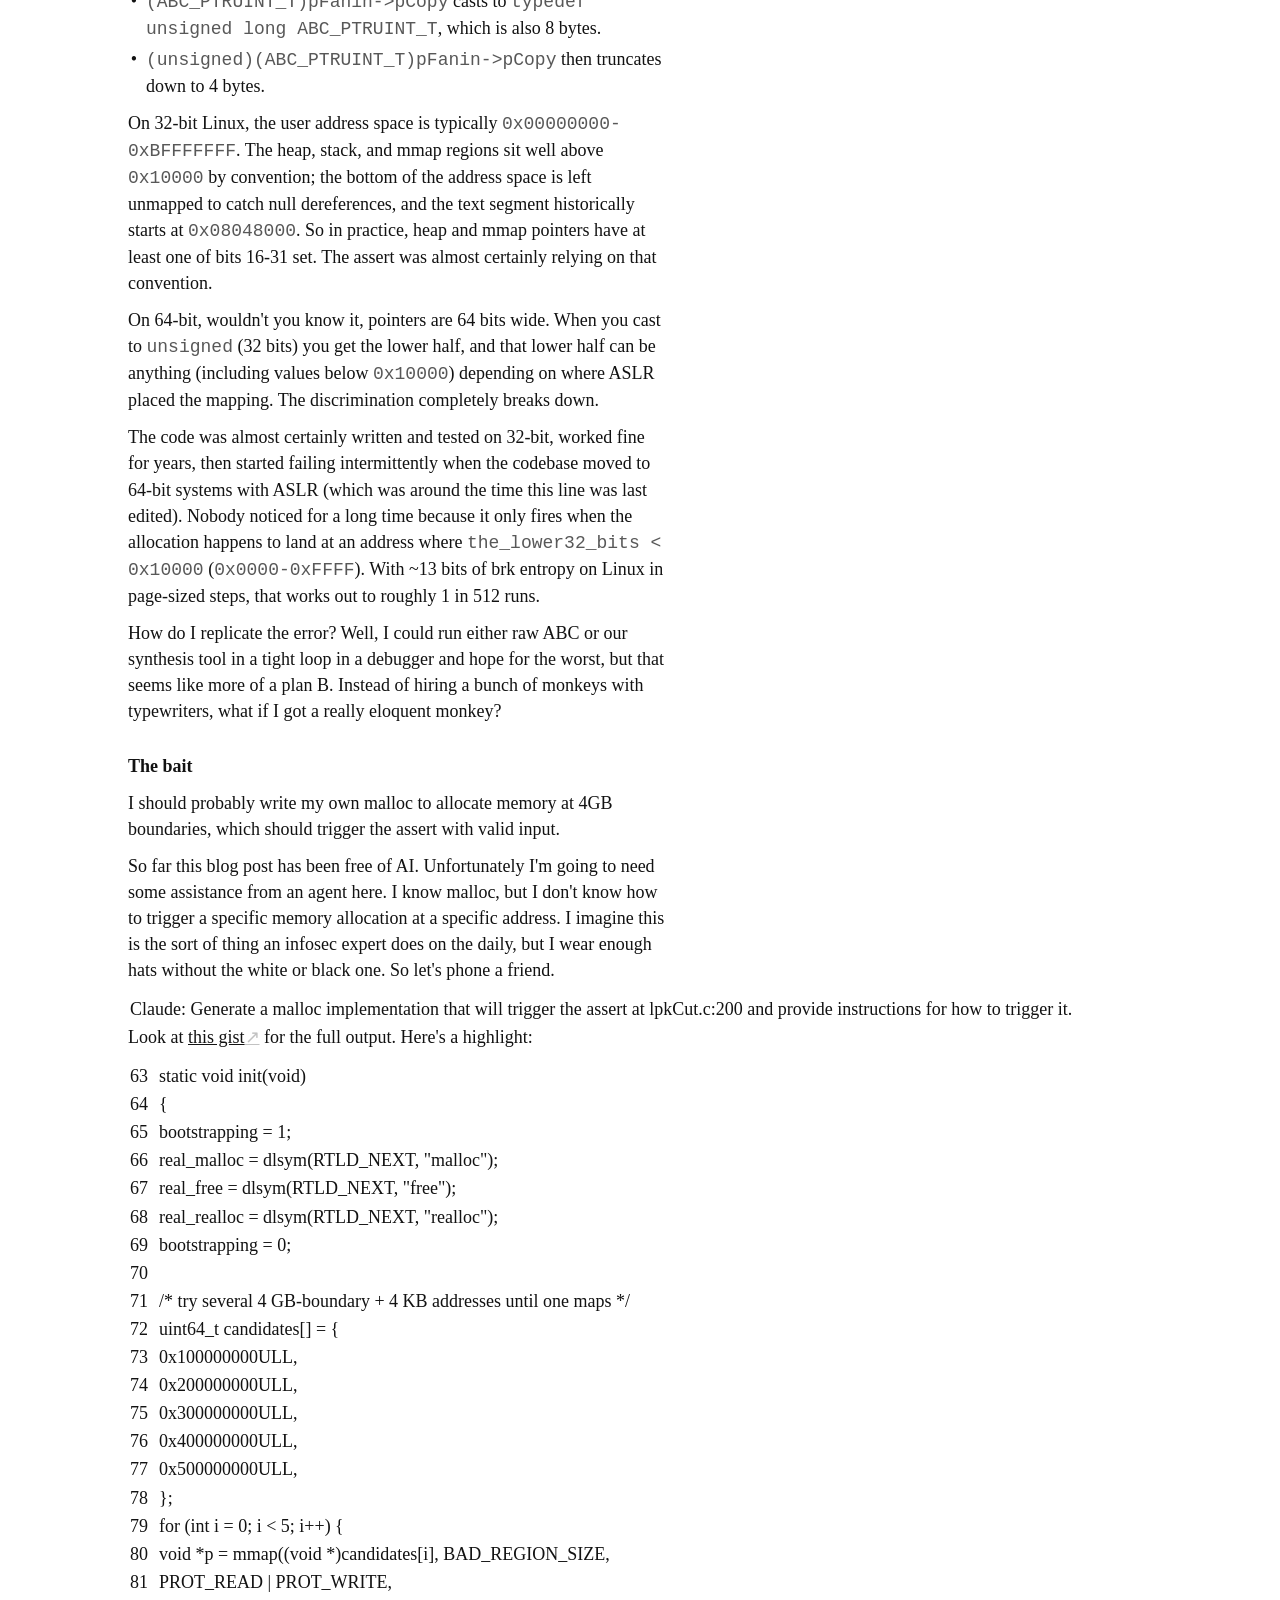
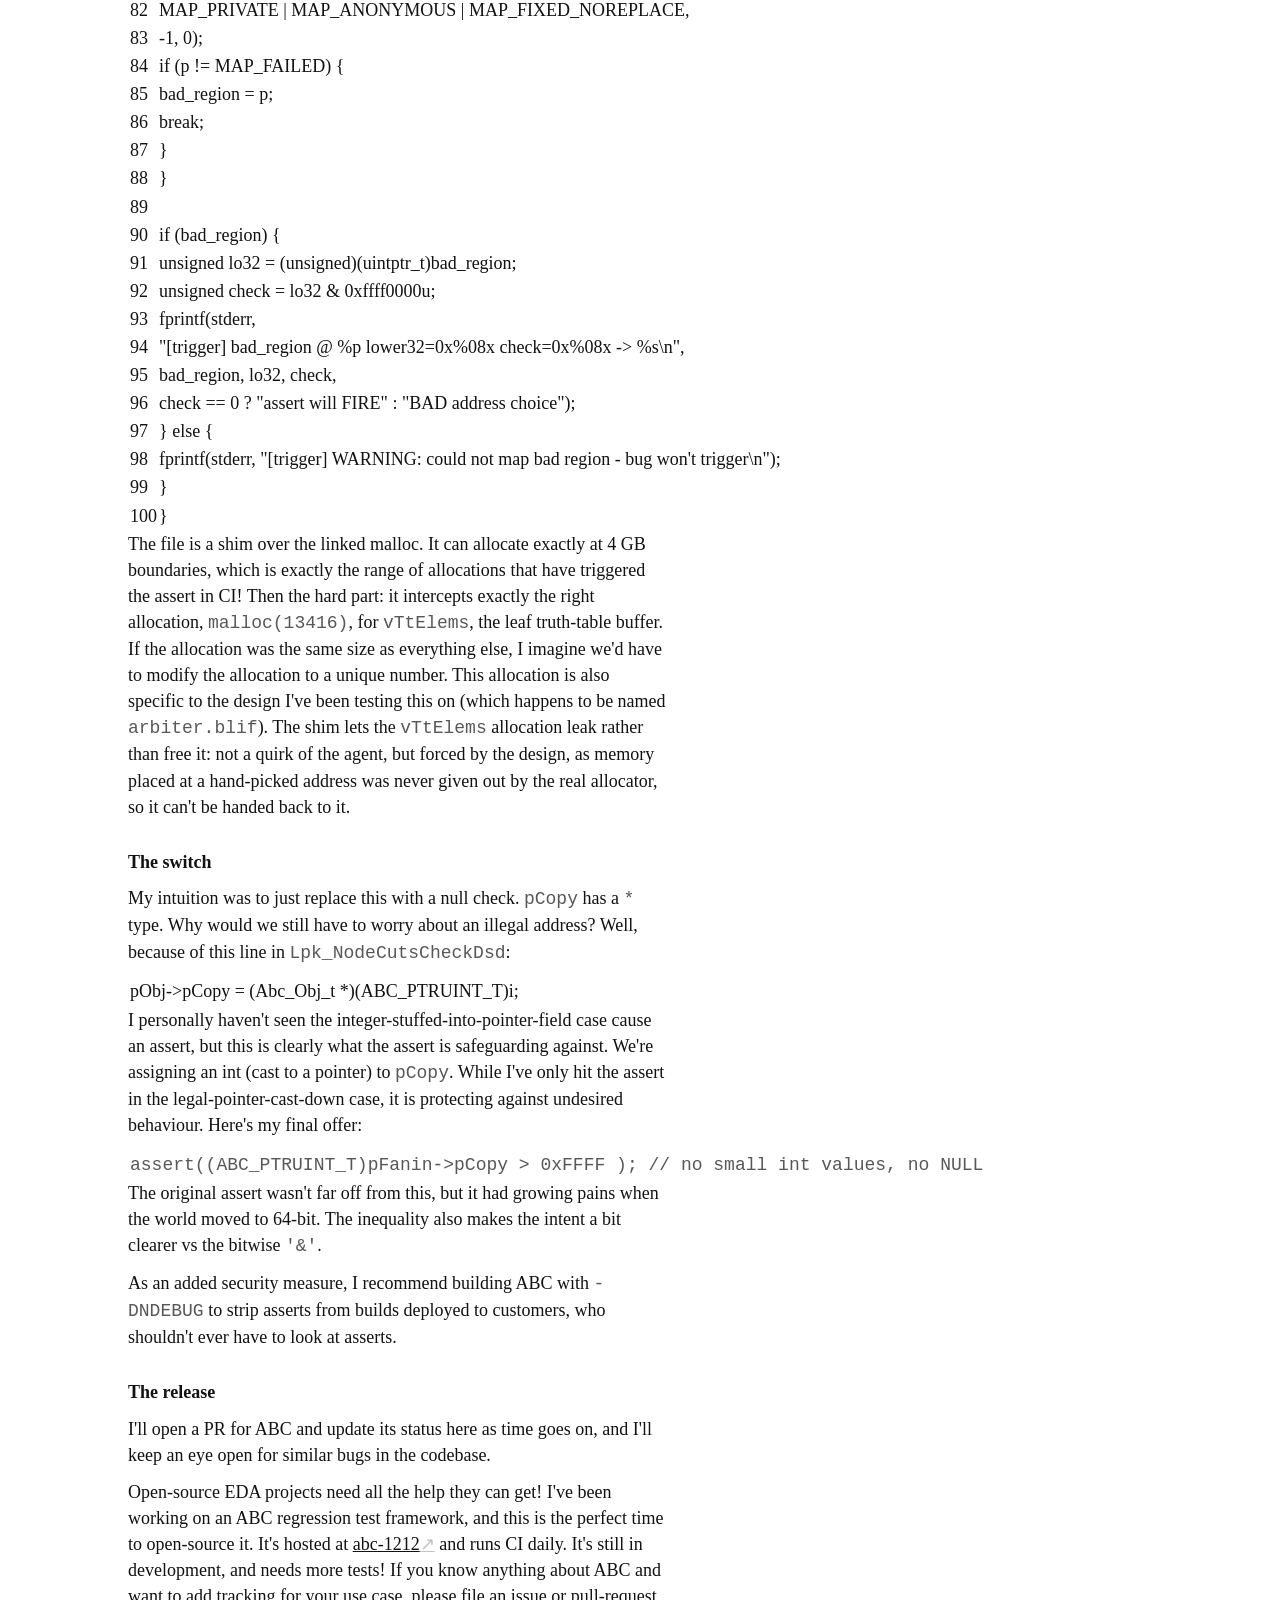
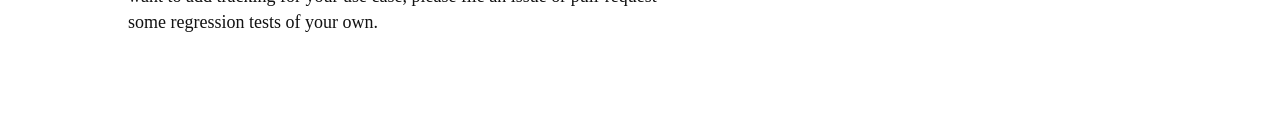
==== commit e553cfe6: "B->bit typo" ====
--- a/blog-bugfix.html
+++ b/blog-bugfix.html
@@ -41,7 +41,7 @@
                <li><a href="https://github.com/parallaxsw/OpenSTA">OpenSTA</a> for timing</li>
                <li>and back to VTR's <a href="https://github.com/verilog-to-routing/vtr-verilog-to-routing/tree/master/utils/fasm">genfasm</a> for bitstream generation.</li>
             </ul>
-            <p>As part of our day-to-day CI operation, we run our toolchain a lot. Hundreds of times per day on a slow day. This helps us catch if any architecture of CAD
+            <p>As part of our day-to-day CI operation, we run our toolchain a lot. Hundreds of times per day on a slow day. This helps us catch if any architecture or CAD
                development we've done introduced bugs or quality regressions.
                It's stopped bugs in their tracks. But running code at that frequency has also exposed issues in our dependencies.</p>
             <h3>The catch</h3>
@@ -193,14 +193,15 @@
               <tr><td class="cd">pObj-&gt;pCopy = (Abc_Obj_t *)(ABC_PTRUINT_T)i;</td></tr>
             </table>
             <p>
-               I personally haven't the integer-stuffed-into-pointer-field case cause an assert, but this is clearly what the assert is safeguarding against. We're assigning an int (cast to a pointer)
+               I personally haven't seen the integer-stuffed-into-pointer-field case cause an assert, but this is clearly what the assert is safeguarding against. We're assigning an int (cast to a pointer)
                to <code>pCopy</code>.
                While I've only hit the assert in the legal-pointer-cast-down case, it is protecting against undesired behaviour.
                Here's my final offer:
+            </p>
                <table class="c-block no-ln">
-               <tr><td class="cd"><code>assert((ABC_PTRUINT_T)pFanin->pCopy &gt= 0xFFFF );  // no small int values, no NULL</td></tr>
+               <tr><td class="cd"><code>assert((ABC_PTRUINT_T)pFanin->pCopy &gt; 0xFFFF );  // no small int values, no NULL</code></td></tr>
                </table>
-               <p>The original assert wasn't far off from this, but it had growing pains when the world moved to 64B. The inequality also makes the intent a bit clearer vs the bitwise <code>'&'</code>.</p>
+               <p>The original assert wasn't far off from this, but it had growing pains when the world moved to 64-bit. The inequality also makes the intent a bit clearer vs the bitwise <code>'&'</code>.</p>
                <p>As an added security measure, I recommend building ABC with <code>-DNDEBUG</code> to strip asserts from builds deployed to customers, who shouldn't ever have to look at asserts. </p>
 
             <h3>The release</h3>
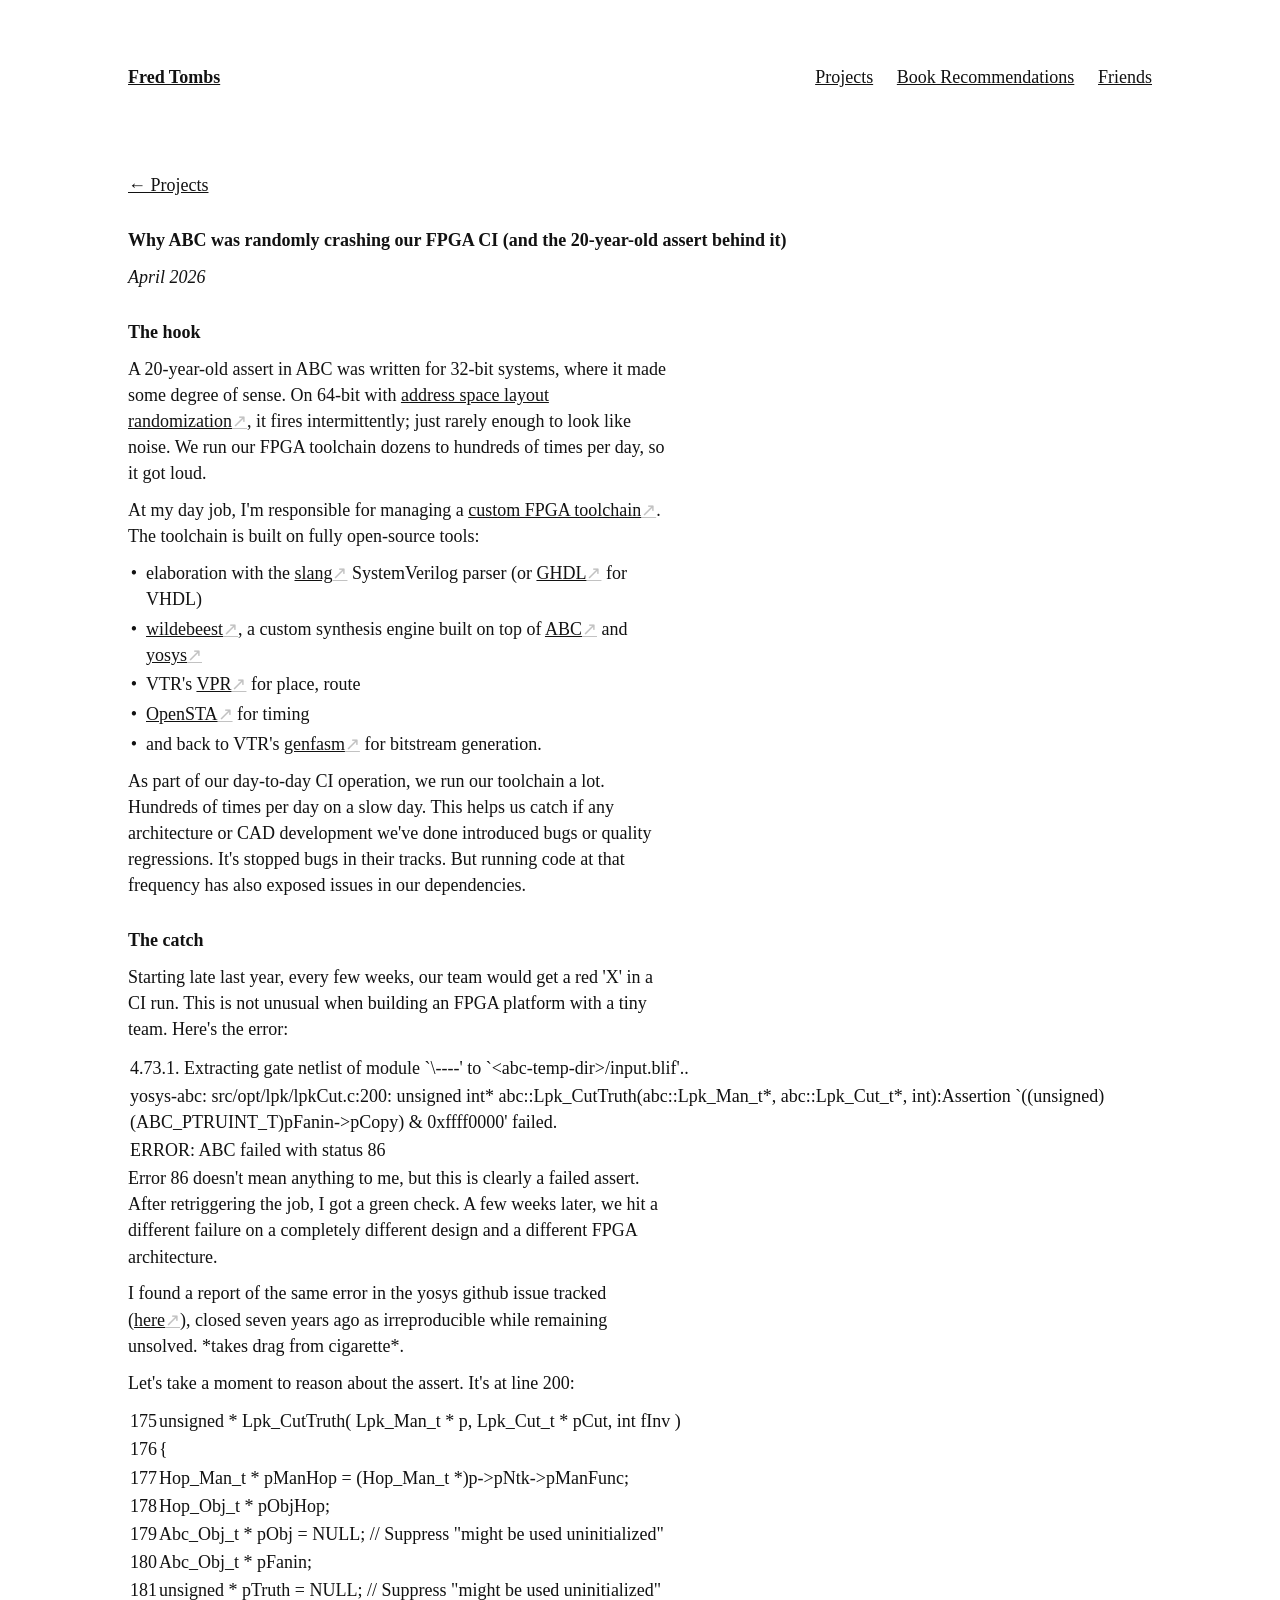
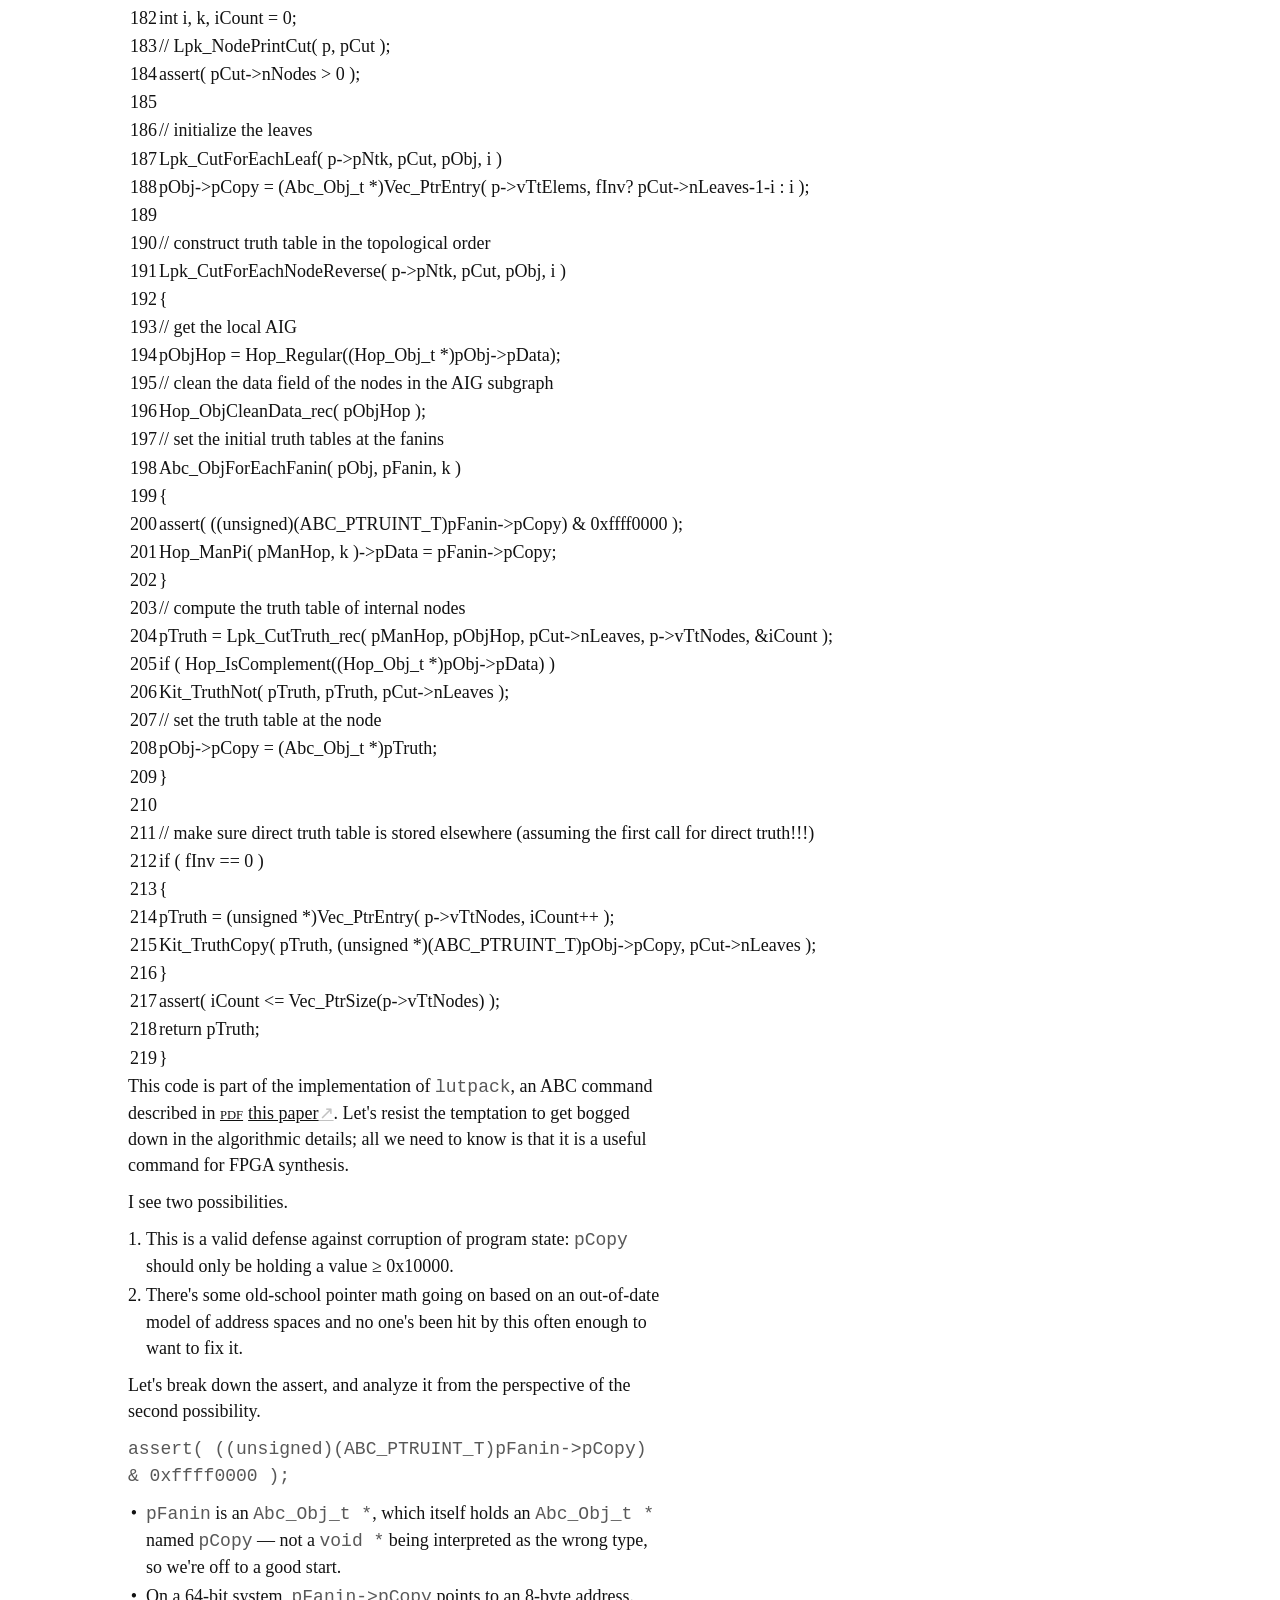
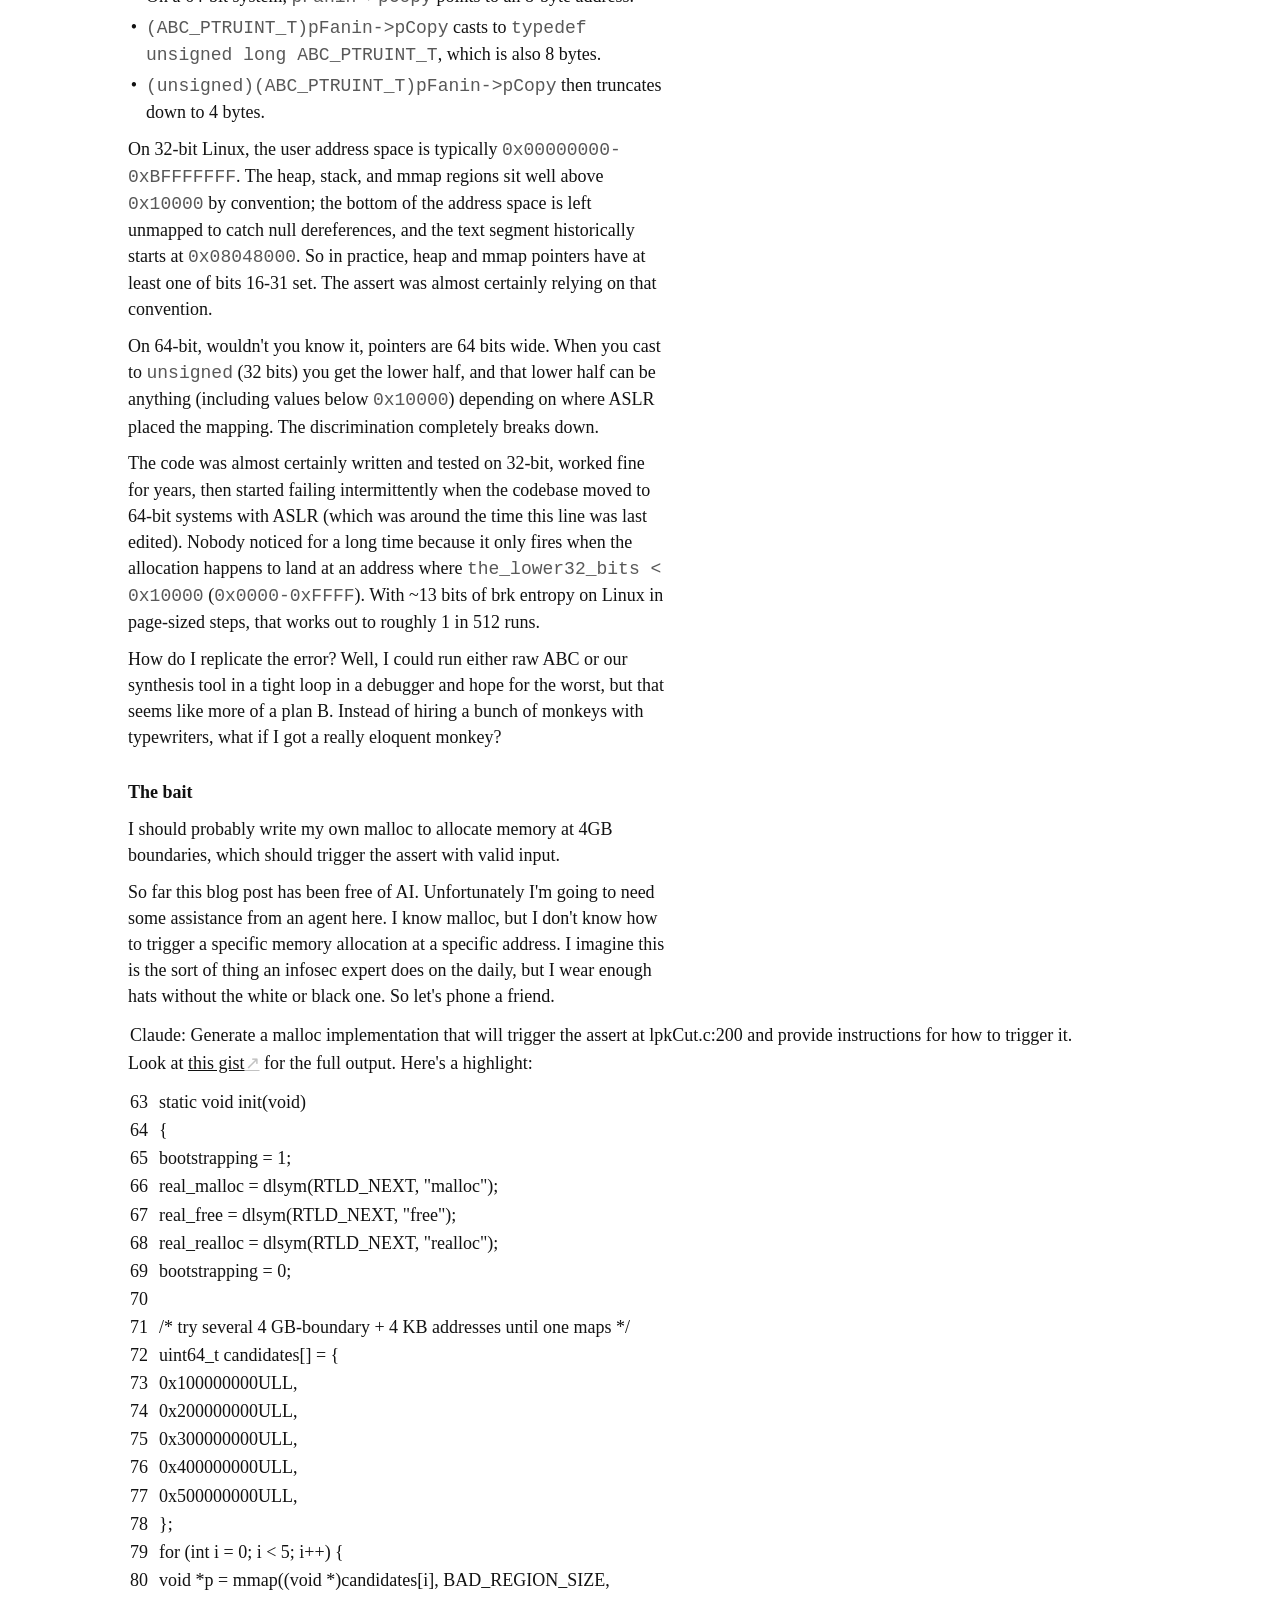
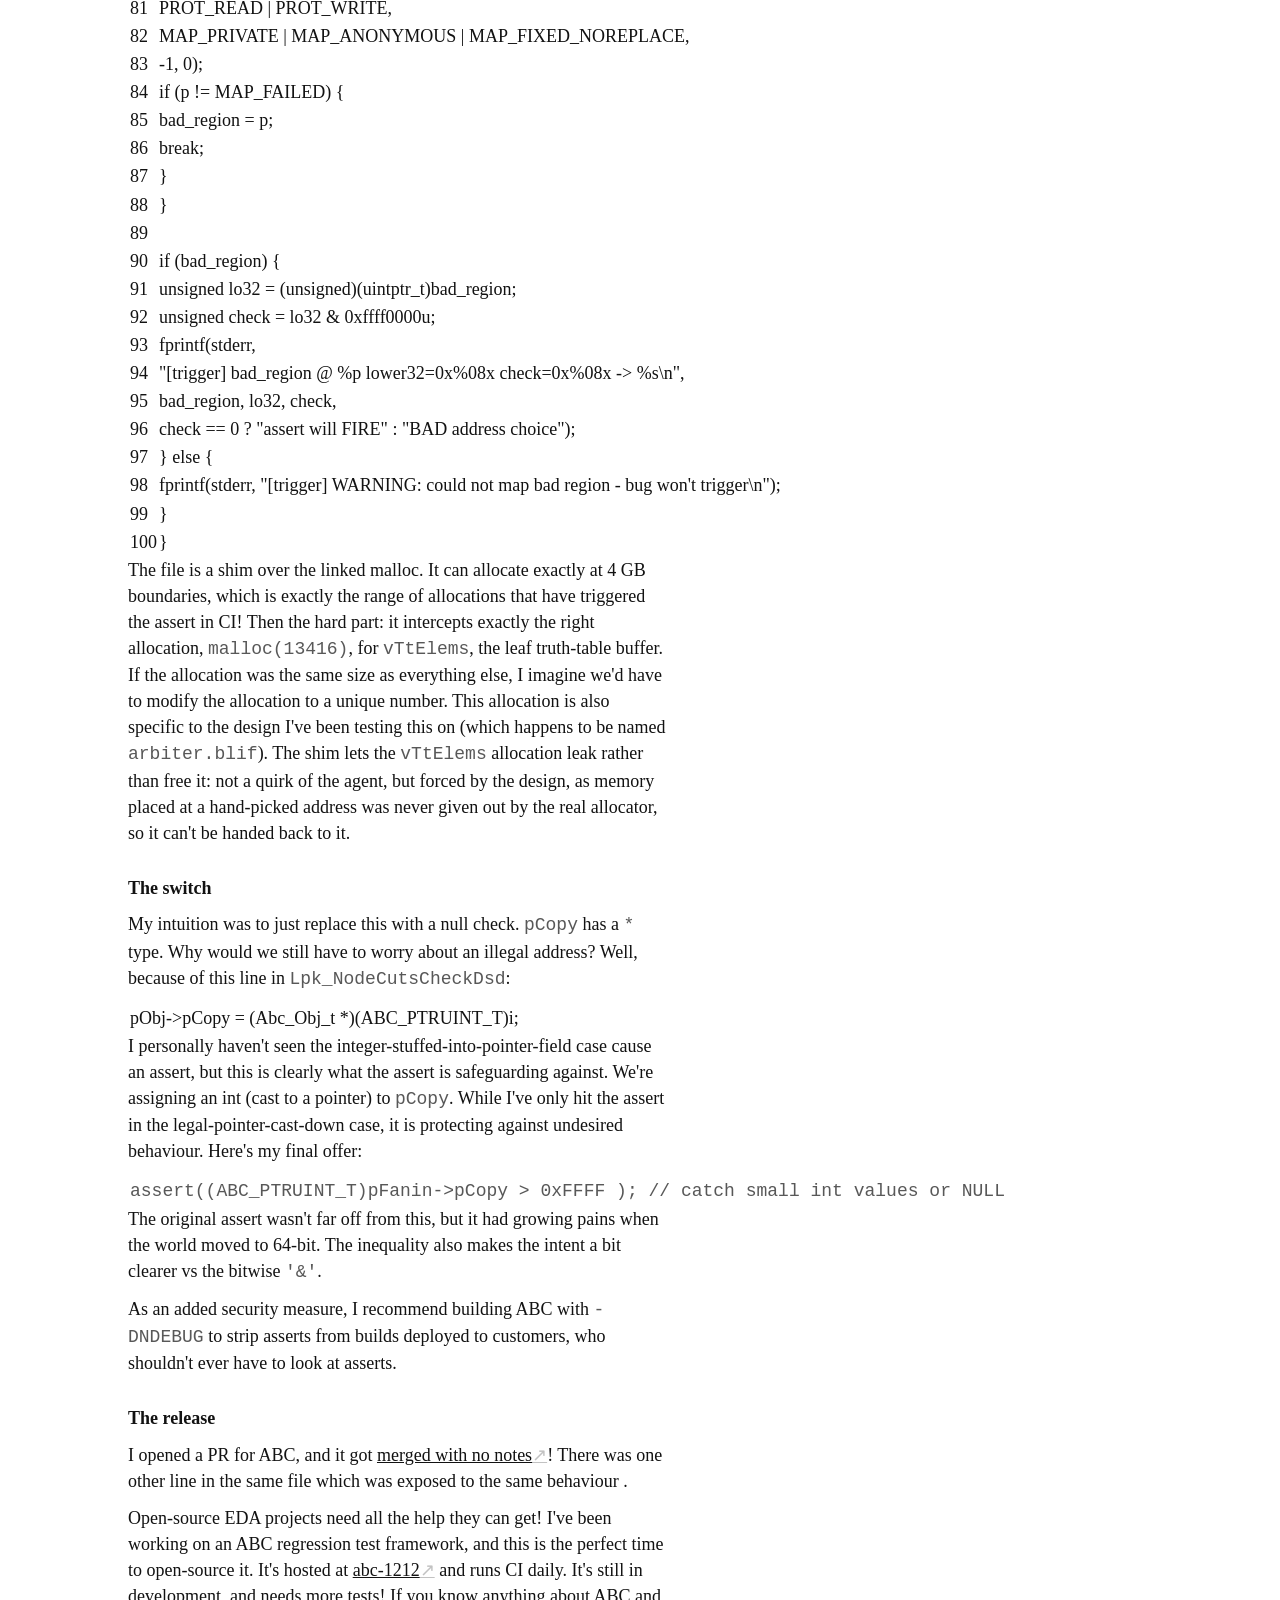
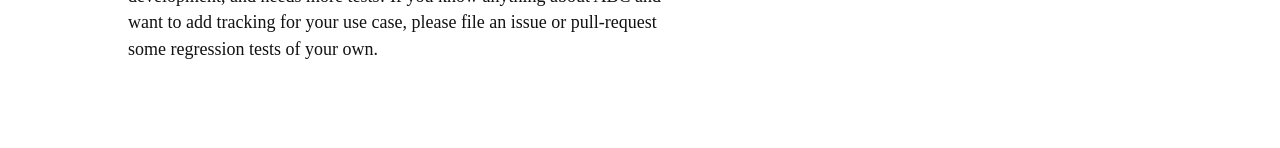
==== commit aff5fb1d: "Add favicon" ====
--- a/blog-bugfix.html
+++ b/blog-bugfix.html
@@ -9,6 +9,7 @@
       <meta property="og:description" content="A 20-year-old assert in ABC written for 32-bit systems fires intermittently on 64-bit with ASLR. Here's how we tracked it down.">
       <meta property="og:image" content="images/whirlpool.jpg">
       <meta name="twitter:card" content="summary_large_image">
+      <link rel="icon" type="image/svg+xml" href="favicon.svg">
       <link rel="stylesheet" href="style.css">
    </head>
    <body>
@@ -29,8 +30,9 @@
             <p><em>April 2026</em></p>
             <h3>The hook</h3>
             <p>
-               A 20-year-old assert in ABC was written for 32-bit systems, where it made some degree of sense. On 64-bit with <a href="https://en.wikipedia.org/wiki/Address_space_layout_randomization">ASLR</a>,
-               it fires intermittently; just rarely enough to look like noise. We run our FPGA toolchain dozens to hundreds of times per day, so it wasn't noise.
+               A 20-year-old assert in ABC was written for 32-bit systems, where it made some degree of sense. On 64-bit with <a href="https://en.wikipedia.org/wiki/Address_space_layout_randomization">address space layout randomization</a>,
+               it fires intermittently; just rarely enough to look like noise. We run our FPGA toolchain dozens to hundreds of times per day,
+               so it got loud.
             </p>
             <p>At my day job, I'm responsible for managing a <a href="https://github.com/siliconcompiler/logik">custom FPGA toolchain</a>.
                The toolchain is built on fully open-source tools:</p>
@@ -45,7 +47,7 @@
                development we've done introduced bugs or quality regressions.
                It's stopped bugs in their tracks. But running code at that frequency has also exposed issues in our dependencies.</p>
             <h3>The catch</h3>
-            <p>Starting late last year, every few weeks, our team would get a red 'X' in a CI run. This is not unusual when building an FPGA platform with a small team.
+            <p>Starting late last year, every few weeks, our team would get a red 'X' in a CI run. This is not unusual when building an FPGA platform with a tiny team.
                Here's the error:
             </p>
             <table class="c-block no-ln">
@@ -53,7 +55,7 @@
               <tr><td class="cd">yosys-abc: src/opt/lpk/lpkCut.c:200: unsigned int* abc::Lpk_CutTruth(abc::Lpk_Man_t*, abc::Lpk_Cut_t*, int):Assertion `((unsigned)(ABC_PTRUINT_T)pFanin-&gt;pCopy) &amp; 0xffff0000' failed.</td></tr>
               <tr><td class="cd">ERROR: ABC failed with status 86</td></tr>
             </table>
-            <p>Error 86 doesn't mean anything to me, but this is clearly a failed assert. After retriggering the job, I get a green check.
+            <p>Error 86 doesn't mean anything to me, but this is clearly a failed assert. After retriggering the job, I got a green check.
               A few weeks later, we hit a different failure on a completely different design and a different FPGA architecture.</p>
             <p>I found a report of the same error in the yosys github issue tracked (<a href="https://github.com/YosysHQ/yosys/issues/1028">here</a>), closed seven years ago as irreproducible while remaining unsolved. *takes drag from cigarette*.</p>
             <p>Let's take a moment to reason about the assert. It's at line 200:</p>
@@ -199,13 +201,13 @@
                Here's my final offer:
             </p>
                <table class="c-block no-ln">
-               <tr><td class="cd"><code>assert((ABC_PTRUINT_T)pFanin->pCopy &gt; 0xFFFF );  // no small int values, no NULL</code></td></tr>
+               <tr><td class="cd"><code>assert((ABC_PTRUINT_T)pFanin->pCopy &gt; 0xFFFF );  // catch small int values or NULL</code></td></tr>
                </table>
                <p>The original assert wasn't far off from this, but it had growing pains when the world moved to 64-bit. The inequality also makes the intent a bit clearer vs the bitwise <code>'&'</code>.</p>
                <p>As an added security measure, I recommend building ABC with <code>-DNDEBUG</code> to strip asserts from builds deployed to customers, who shouldn't ever have to look at asserts. </p>
 
             <h3>The release</h3>
-            <p> I'll open a PR for ABC and update its status here as time goes on, and I'll keep an eye open for similar bugs in the codebase.</p>
+            <p>I opened a PR for ABC, and it got <a href="https://github.com/berkeley-abc/abc/pull/505">merged with no notes</a>! There was one other line in the same file which was exposed to the same behaviour .</p>
             <p>Open-source EDA projects need all the help they can get!
                I've been working on an ABC regression test framework, and this is the perfect time to open-source it.
                It's hosted at <a href="https://github.com/gigeresk/abc-1212">abc-1212</a> and runs CI daily. It's still in development, and 
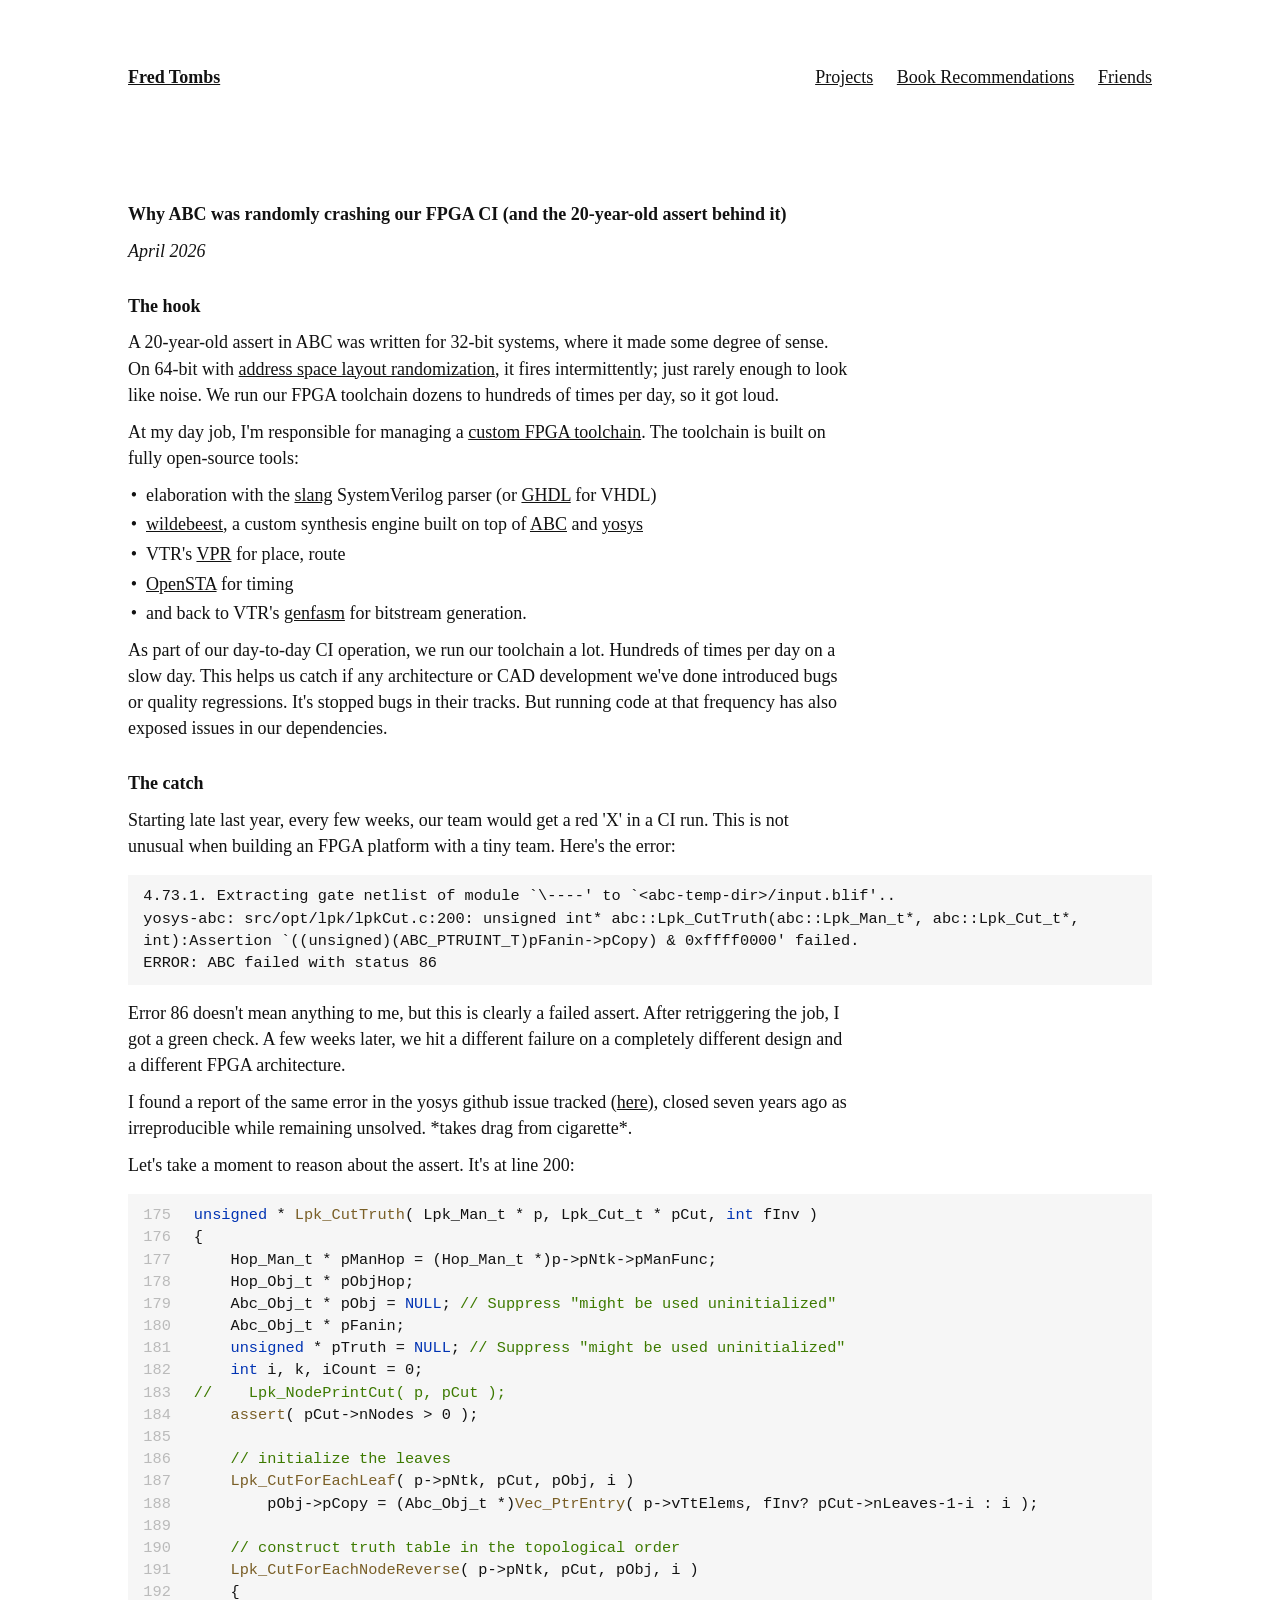
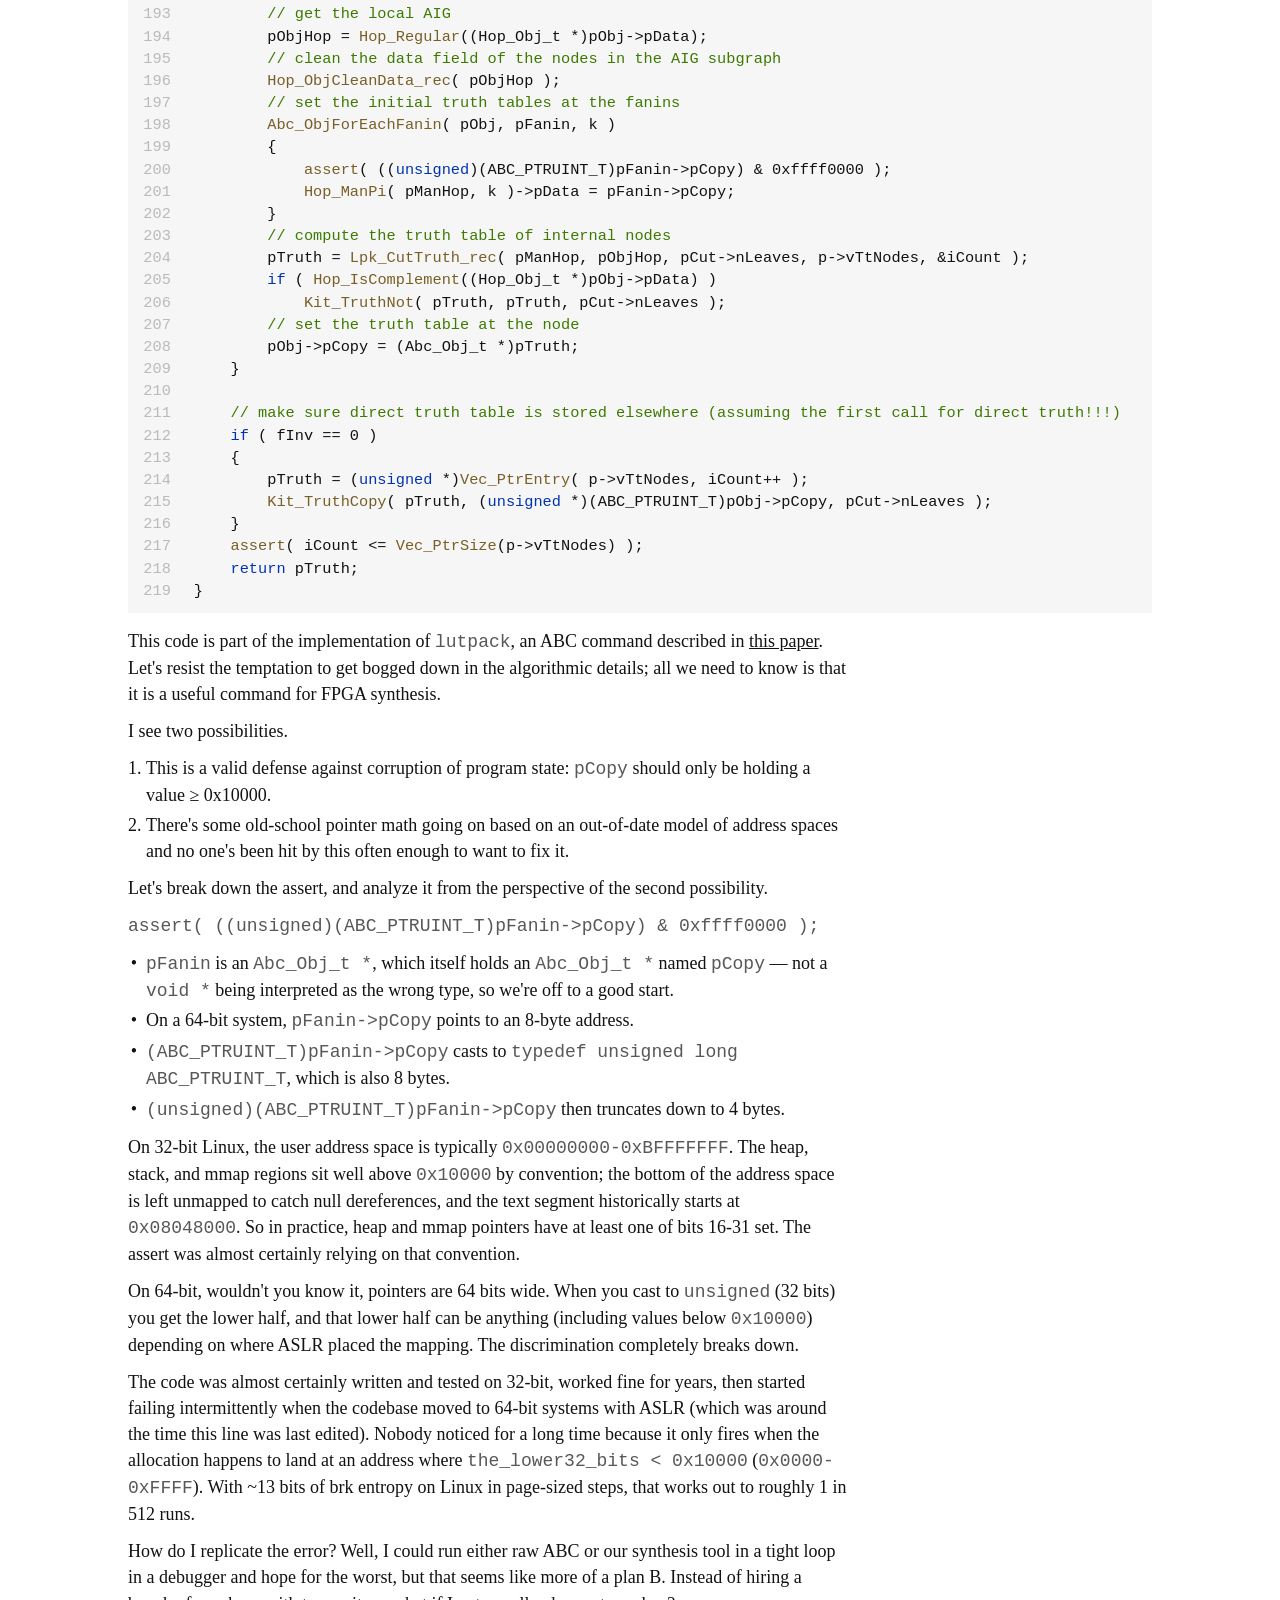
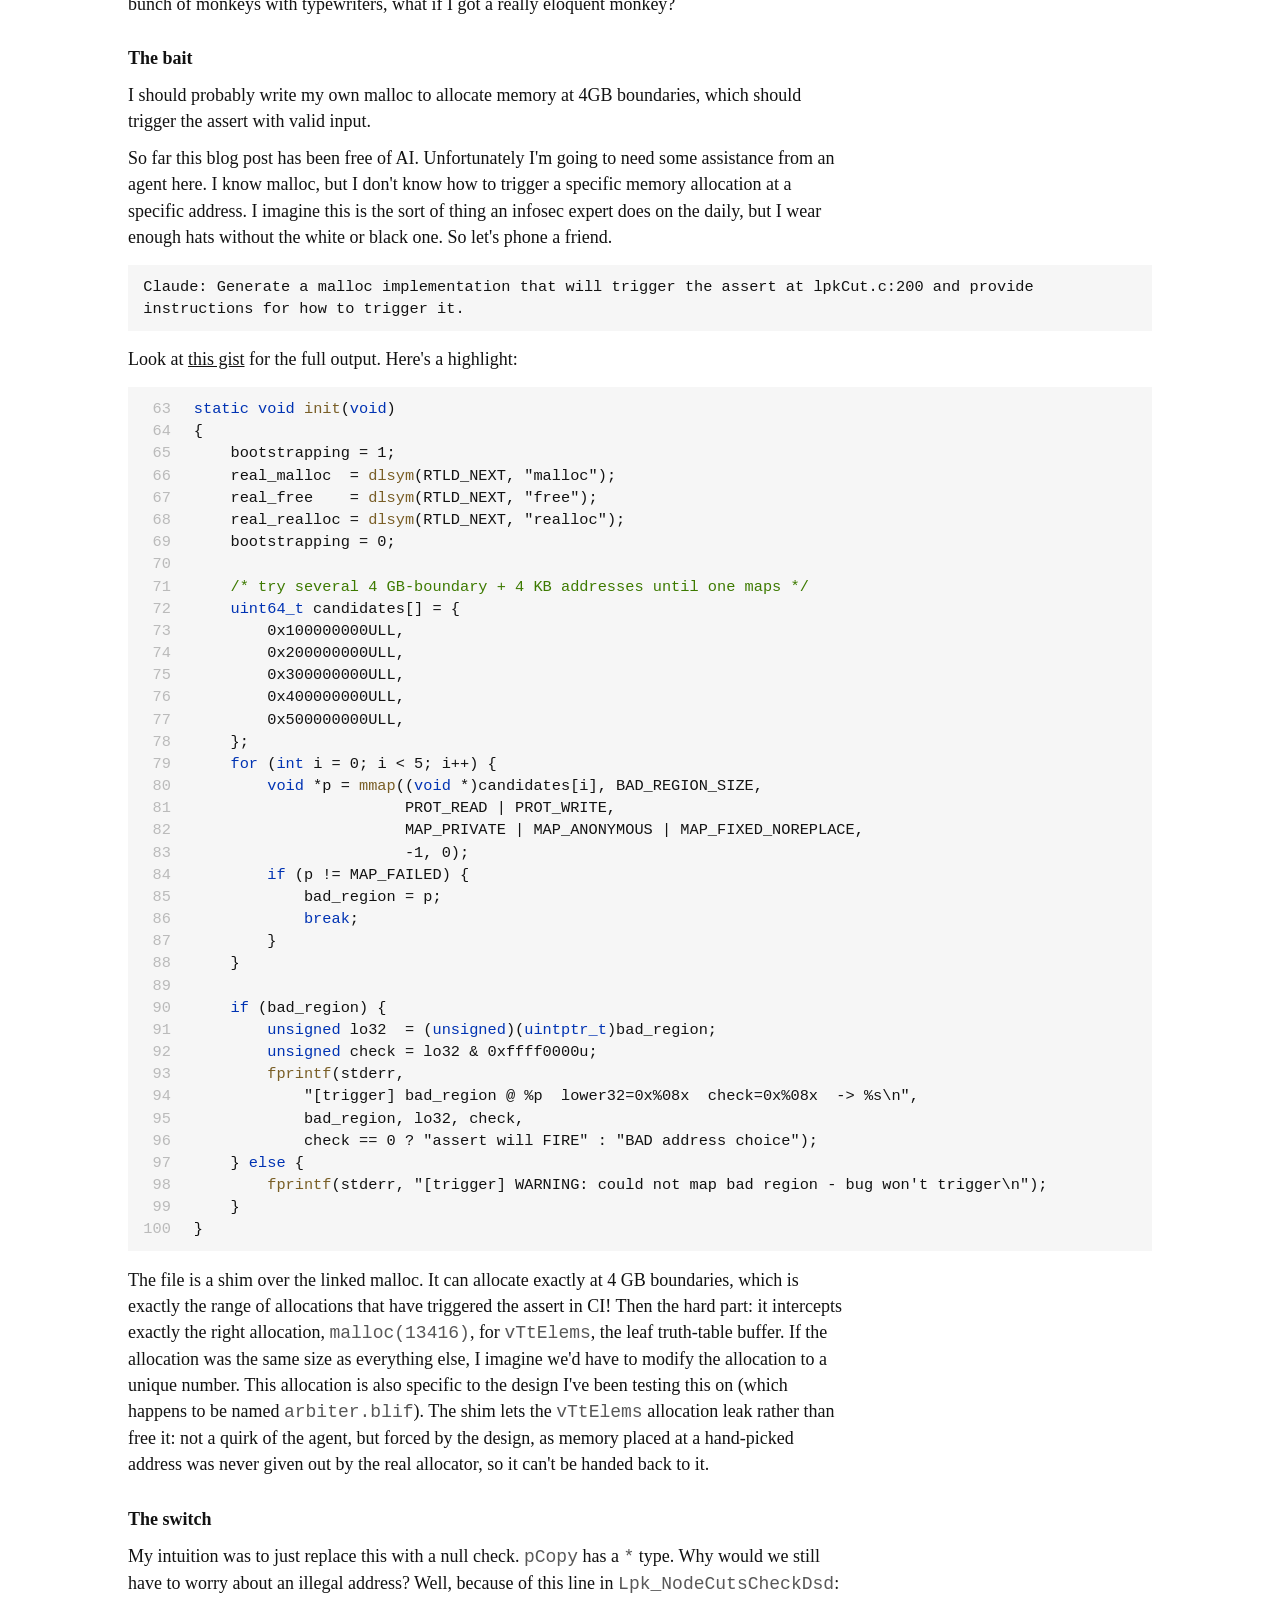
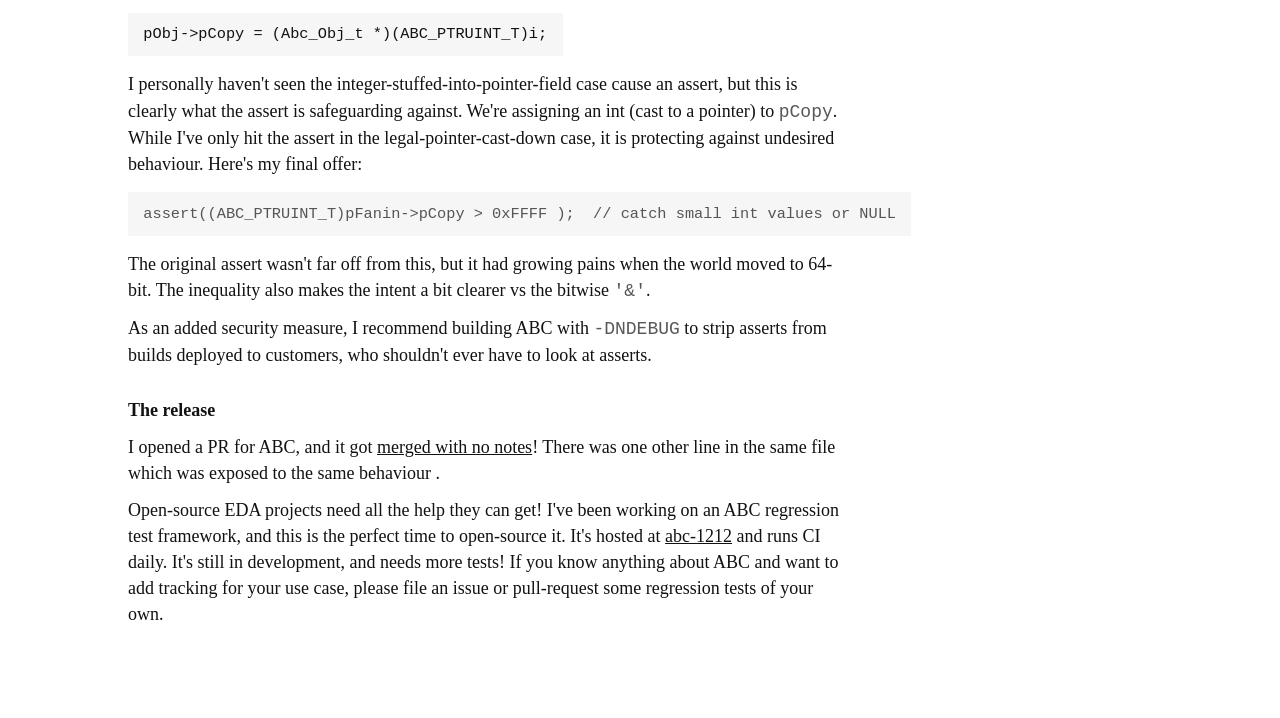
==== commit d5cc97c4: "Build from markdown" ====
--- a/blog-bugfix.html
+++ b/blog-bugfix.html
@@ -7,8 +7,10 @@
       <meta name="description" content="A 20-year-old assert in ABC written for 32-bit systems fires intermittently on 64-bit with ASLR. Here's how we tracked it down.">
       <meta property="og:title" content="Why ABC was randomly crashing our FPGA CI">
       <meta property="og:description" content="A 20-year-old assert in ABC written for 32-bit systems fires intermittently on 64-bit with ASLR. Here's how we tracked it down.">
-      <meta property="og:image" content="images/whirlpool.jpg">
-      <meta name="twitter:card" content="summary_large_image">
+      <meta name="twitter:card" content="summary">
+      <meta name="color-scheme" content="light dark">
+      <meta name="theme-color" content="#ffffff" media="(prefers-color-scheme: light)">
+      <meta name="theme-color" content="#161514" media="(prefers-color-scheme: dark)">
       <link rel="icon" type="image/svg+xml" href="favicon.svg">
       <link rel="stylesheet" href="style.css">
    </head>
@@ -25,7 +27,6 @@
       </header>
       <main>
          <section id="home">
-            <p><a href="index.html#projects">← Projects</a></p>
             <h2>Why ABC was randomly crashing our FPGA CI (and the 20-year-old assert behind it)</h2>
             <p><em>April 2026</em></p>
             <h3>The hook</h3>
--- a/style.css
+++ b/style.css
@@ -1,20 +1,105 @@
 * { margin: 0; padding: 0; box-sizing: border-box;
-  
+
   /* Color scheme */
-  
+
   --textcolor: #121212;
   --bgcolor: #fff;
   --highlight: #121212;
 
+  /* Syntax highlighting */
+  --c-kw: #0033b3;
+  --c-cm: #3d7a00;
+  --c-fn: #795e26;
+
+  --codebg: rgba(128, 128, 128, .07);
+  --selection: rgba(0, 51, 179, .15);
+
+}
+
+:root {
+  color-scheme: light dark;
 }
 
 @media (prefers-color-scheme: dark) {
   * {
-    --textcolor: #dadada;
-    --bgcolor: #141414;
-    --highlight: #dadada;
+    /* Warm off-white on near-black: less glare than pure white on grey */
+    --textcolor: #e3e0d9;
+    --bgcolor: #161514;
+    --highlight: #f2efe8;
+    --c-kw: #82aaff;
+    --c-cm: #8fae78;
+    --c-fn: #e3c78a;
+    --codebg: rgba(255, 255, 255, .05);
+    --selection: rgba(130, 170, 255, .25);
   }
-}
+
+  /* Figures are diagrams on white; tone them down so they don't glare */
+  figure img {
+    filter: brightness(.85);
+    border-radius: 4px;
+    transition: filter .2s;
+  }
+
+  figure img:hover {
+    filter: none;
+  }
+
+  a {
+    text-decoration-color: rgba(227, 224, 217, .45);
+  }
+}
+
+::selection {
+  background: var(--selection);
+}
+
+.c-kw { color: var(--c-kw); }
+.c-cm { color: var(--c-cm); }
+.c-fn { color: var(--c-fn); }
+
+pre.c-block {
+  width: auto;
+  max-width: 80ch;
+  margin: 1em 0;
+  white-space: pre-wrap;
+}
+
+table.c-block {
+  font-family: ui-monospace, SF Mono, Menlo, Monaco, Andale Mono, monospace;
+  font-size: .85em;
+  border-spacing: 0;
+  margin: 1em 0;
+  background: var(--codebg);
+}
+
+table.c-block td {
+  padding: 0;
+  white-space: pre-wrap;
+  vertical-align: top;
+}
+
+table.c-block .ln {
+  padding: 0 1.5em 0 1em;
+  color: rgba(128, 128, 128, .5);
+  text-align: right;
+  user-select: none;
+  white-space: nowrap;
+  width: 1%;
+}
+
+table.c-block .cd {
+  padding: 0 1em 0 0;
+}
+
+table.c-block.no-ln .cd {
+  padding-left: 1em;
+}
+
+table.c-block tr:first-child .ln,
+table.c-block tr:first-child .cd { padding-top: .7em; }
+
+table.c-block tr:last-child .ln,
+table.c-block tr:last-child .cd { padding-bottom: .7em; }
 
 body {
   font-size: 18px;
@@ -93,7 +178,7 @@
 }
 
 p, ul, ol, article {
-  max-width: 60ch; /* Limit line-length to 60 characters */
+  max-width: 80ch;
   margin-bottom: .6em;
 }
 
@@ -189,6 +274,22 @@
   box-shadow: inset 1px 1px 0 rgba(0,0,0,.2), inset -1px -1px 0 rgba(0,0,0,.04) ;
 }
 
+pre {
+  font-size: .85em;
+  line-height: inherit;
+  padding: 1em 5vw;
+  width: 100vw;
+  margin: 1em calc(50% - 50vw);
+  display: block;
+  white-space: pre-wrap;
+  opacity: 1;
+  background: var(--codebg);
+}
+
+pre code {
+  opacity: 1;
+}
+
 /* Inline footnotes */
 
 label {
@@ -220,6 +321,11 @@
 
 figure {
   margin: 2em 0 1.5em 0;
+  max-width: 80ch;
+}
+
+figure img, figure video {
+  margin: 0 auto;
 }
 
 figure figcaption {
@@ -251,19 +357,6 @@
   visibility: visible;
 }
 
-/* External links */
-
-a[href*="//"]:after { 
-  font-weight: 300;
-  content: "\2197"; /* top right arrow: â†— */
-  color: var(--textcolor);
-  opacity: .25;
-}
-
-a[href*="//"]:hover:after {
-  color: var(--highlight);
-  opacity: 1;
-}
 
 /* File links */
 
@@ -274,7 +367,7 @@
 
 /* Add more filetypes here if you want */
 
-a[href$=".pdf"]:before { content: "PDF"; }
+
 a[href$=".txt"]:before { content: "TXT"; }
 a[href$=".mp3"]:before { content: "MP3"; }
 a[href$=".jpeg"]:before,
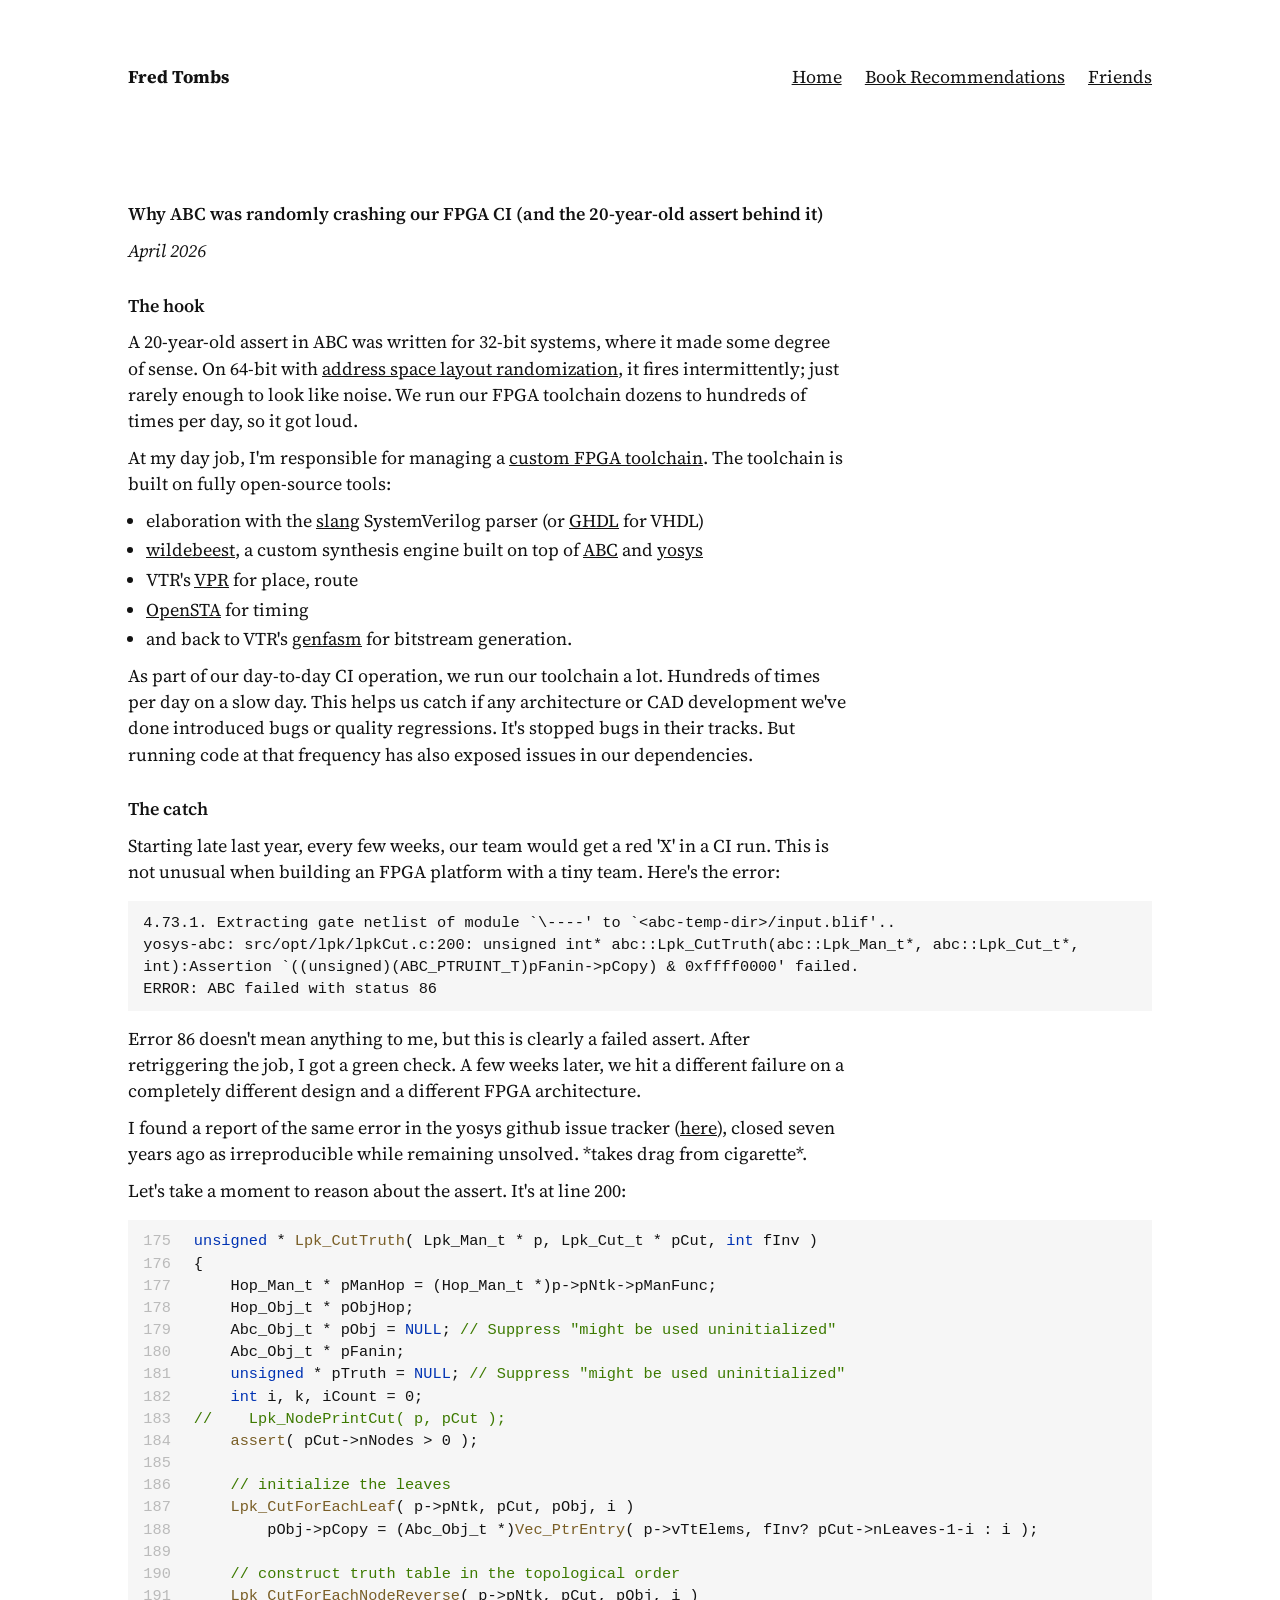
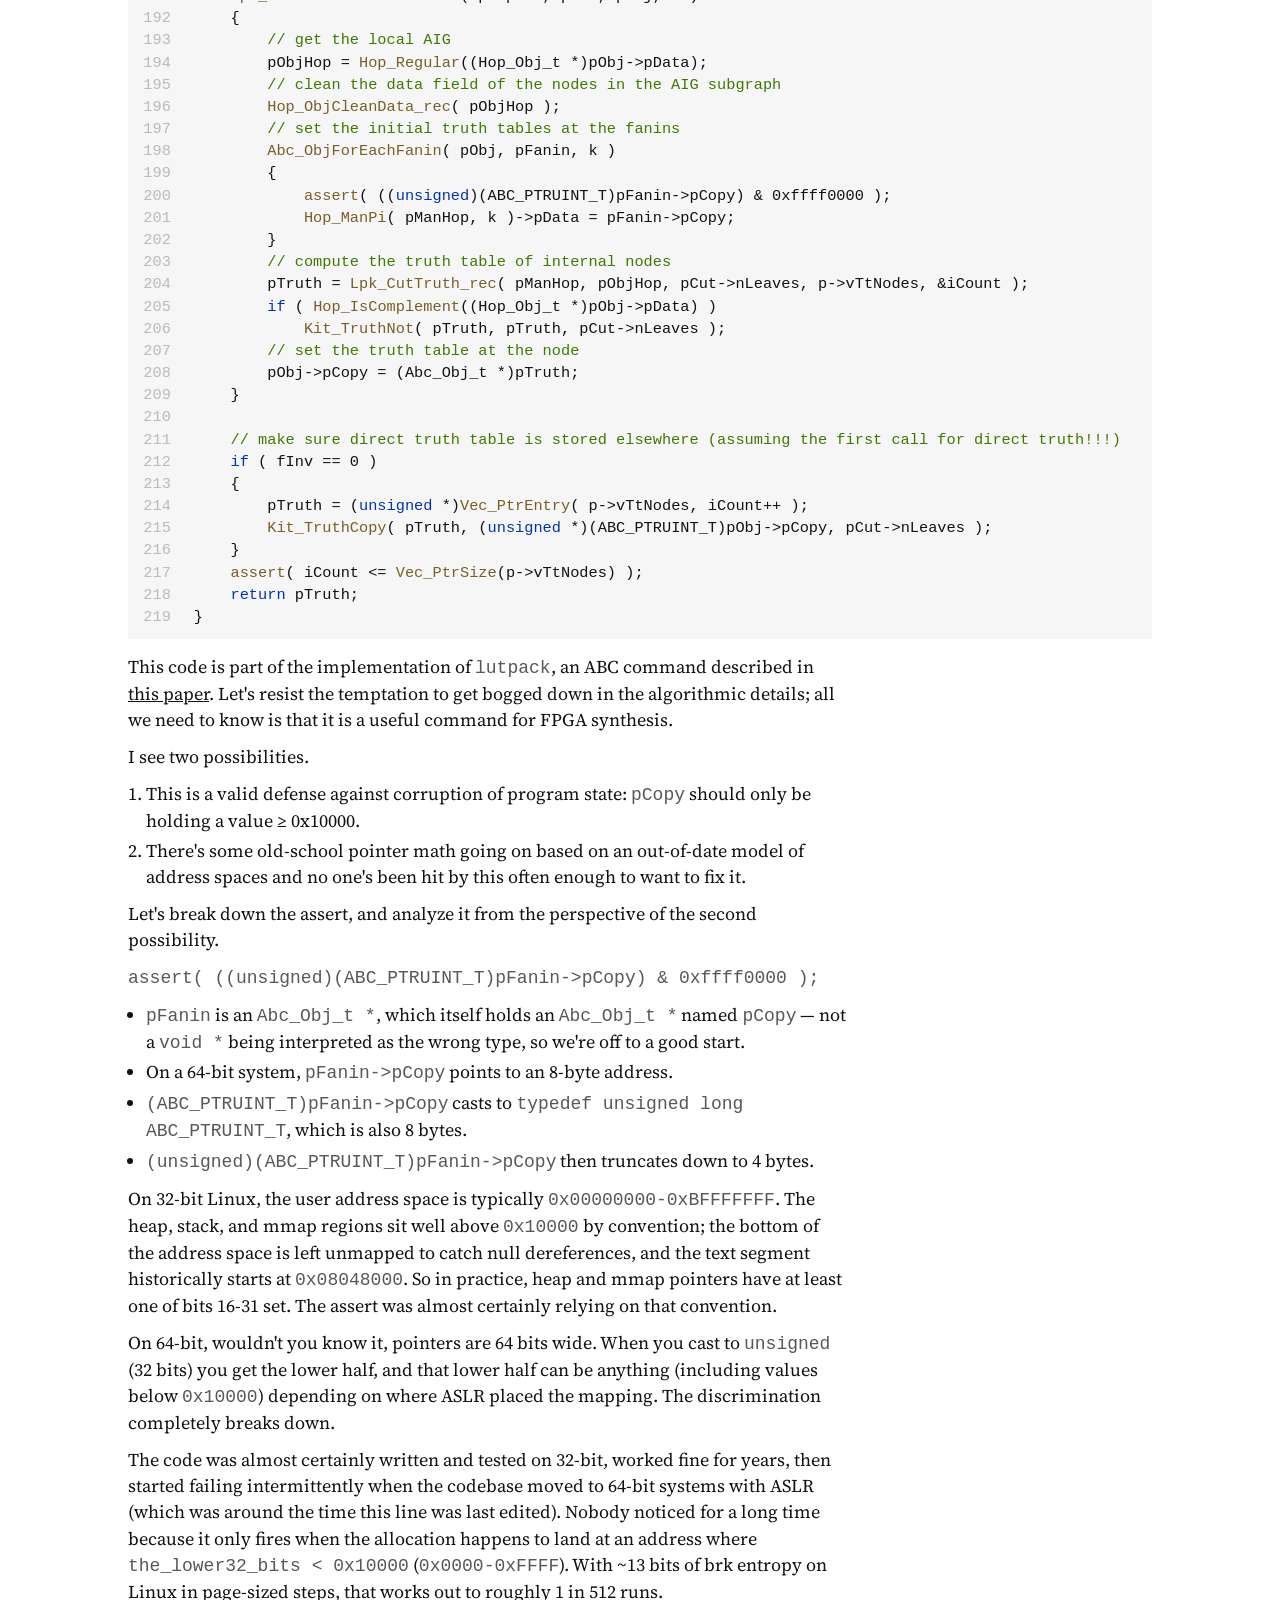
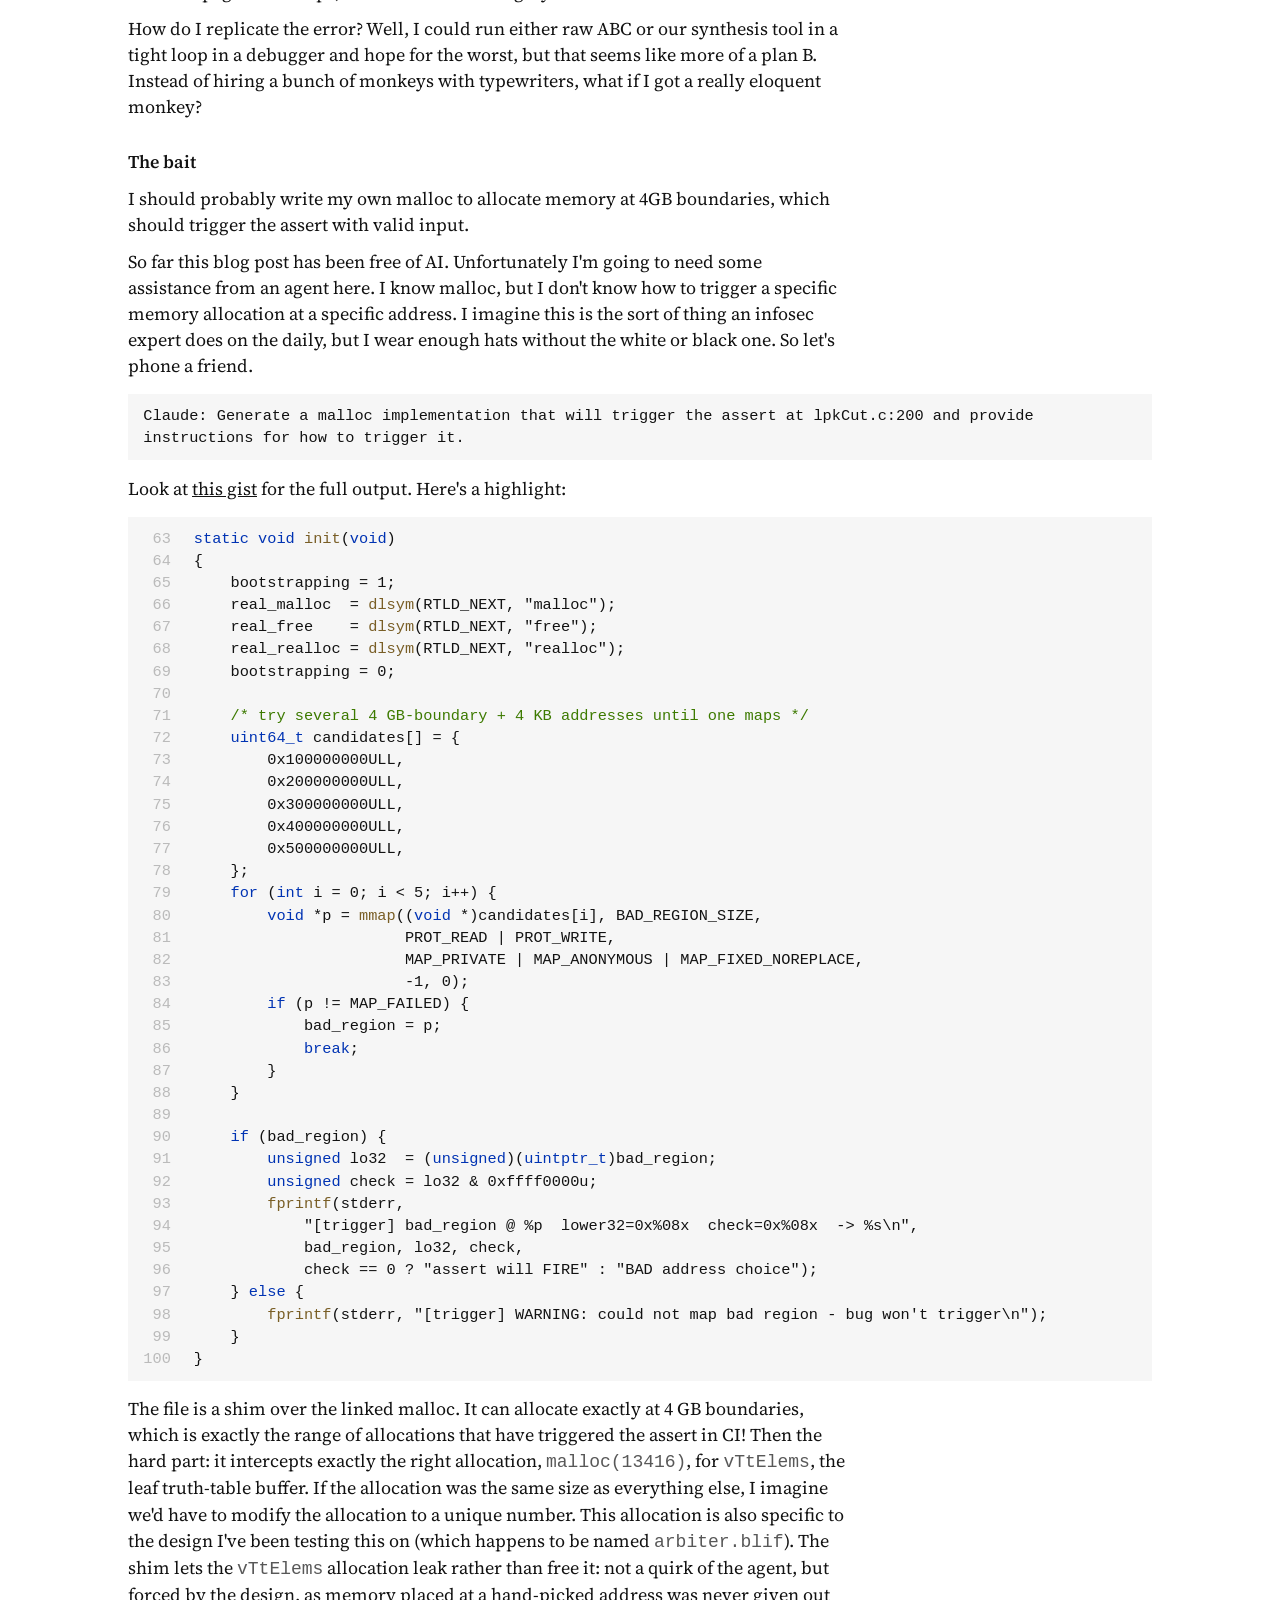
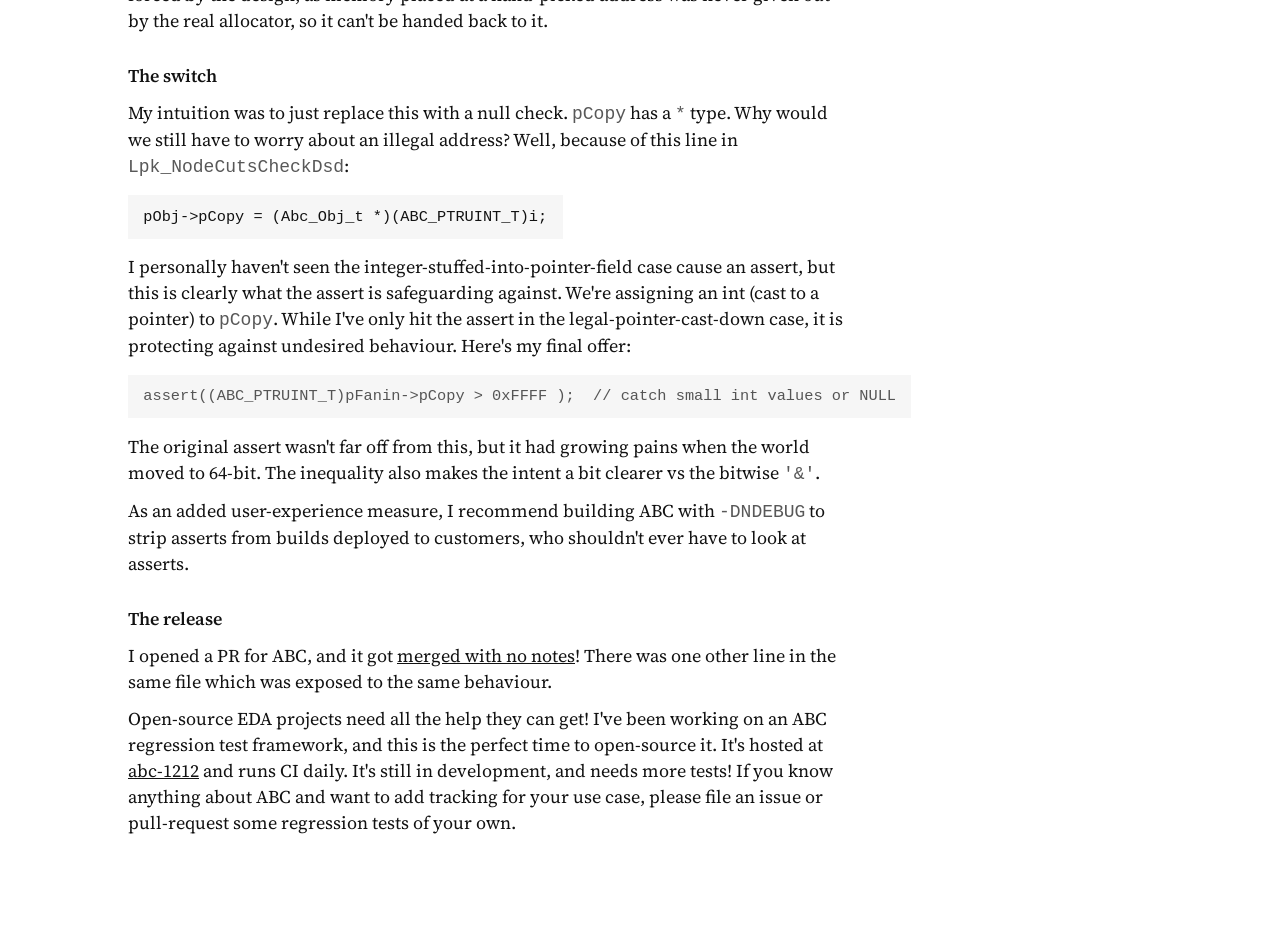
==== commit bd6ae613: "Add asic blog" ====
--- a/blog-bugfix.html
+++ b/blog-bugfix.html
@@ -7,20 +7,23 @@
       <meta name="description" content="A 20-year-old assert in ABC written for 32-bit systems fires intermittently on 64-bit with ASLR. Here's how we tracked it down.">
       <meta property="og:title" content="Why ABC was randomly crashing our FPGA CI">
       <meta property="og:description" content="A 20-year-old assert in ABC written for 32-bit systems fires intermittently on 64-bit with ASLR. Here's how we tracked it down.">
+      <meta property="og:image" content="https://fredtombs.com/images/thumbs/blog-bugfix.png">
       <meta name="twitter:card" content="summary">
       <meta name="color-scheme" content="light dark">
       <meta name="theme-color" content="#ffffff" media="(prefers-color-scheme: light)">
       <meta name="theme-color" content="#161514" media="(prefers-color-scheme: dark)">
       <link rel="icon" type="image/svg+xml" href="favicon.svg">
+      <link rel="preconnect" href="https://fonts.googleapis.com">
+      <link rel="preconnect" href="https://fonts.gstatic.com" crossorigin>
+      <link rel="stylesheet" href="https://fonts.googleapis.com/css2?family=Source+Serif+4:ital,opsz,wght@0,8..60,200..900;1,8..60,200..900&display=swap">
       <link rel="stylesheet" href="style.css">
+      <script src="zoom.js" defer></script>
    </head>
    <body>
       <header>
-         <h1>
-            <a href="index.html">Fred Tombs</a>
-         </h1>
+         <h1>Fred Tombs</h1>
          <nav>
-            <a href="index.html#projects">Projects</a>
+            <a href="index.html">Home</a>
             <a href="index.html#books">Book Recommendations</a>
             <a href="index.html#friends">Friends</a>
          </nav>
@@ -58,7 +61,7 @@
             </table>
             <p>Error 86 doesn't mean anything to me, but this is clearly a failed assert. After retriggering the job, I got a green check.
               A few weeks later, we hit a different failure on a completely different design and a different FPGA architecture.</p>
-            <p>I found a report of the same error in the yosys github issue tracked (<a href="https://github.com/YosysHQ/yosys/issues/1028">here</a>), closed seven years ago as irreproducible while remaining unsolved. *takes drag from cigarette*.</p>
+            <p>I found a report of the same error in the yosys github issue tracker (<a href="https://github.com/YosysHQ/yosys/issues/1028">here</a>), closed seven years ago as irreproducible while remaining unsolved. *takes drag from cigarette*.</p>
             <p>Let's take a moment to reason about the assert. It's at line 200:</p>
               <table class="c-block">
                 <tr><td class="ln">175</td><td class="cd"><span class="c-kw">unsigned</span> * <span class="c-fn">Lpk_CutTruth</span>( Lpk_Man_t * p, Lpk_Cut_t * pCut, <span class="c-kw">int</span> fInv )</td></tr>
@@ -205,10 +208,10 @@
                <tr><td class="cd"><code>assert((ABC_PTRUINT_T)pFanin->pCopy &gt; 0xFFFF );  // catch small int values or NULL</code></td></tr>
                </table>
                <p>The original assert wasn't far off from this, but it had growing pains when the world moved to 64-bit. The inequality also makes the intent a bit clearer vs the bitwise <code>'&'</code>.</p>
-               <p>As an added security measure, I recommend building ABC with <code>-DNDEBUG</code> to strip asserts from builds deployed to customers, who shouldn't ever have to look at asserts. </p>
+               <p>As an added user-experience measure, I recommend building ABC with <code>-DNDEBUG</code> to strip asserts from builds deployed to customers, who shouldn't ever have to look at asserts. </p>
 
             <h3>The release</h3>
-            <p>I opened a PR for ABC, and it got <a href="https://github.com/berkeley-abc/abc/pull/505">merged with no notes</a>! There was one other line in the same file which was exposed to the same behaviour .</p>
+            <p>I opened a PR for ABC, and it got <a href="https://github.com/berkeley-abc/abc/pull/505">merged with no notes</a>! There was one other line in the same file which was exposed to the same behaviour.</p>
             <p>Open-source EDA projects need all the help they can get!
                I've been working on an ABC regression test framework, and this is the perfect time to open-source it.
                It's hosted at <a href="https://github.com/gigeresk/abc-1212">abc-1212</a> and runs CI daily. It's still in development, and 
--- a/style.css
+++ b/style.css
@@ -13,6 +13,9 @@
 
   --codebg: rgba(128, 128, 128, .07);
   --selection: rgba(0, 51, 179, .15);
+
+  /* Text Claude wrote, marked {++ ... ++} in the markdown, for review */
+  --claude: #1a56db;
 
 }
 
@@ -31,10 +34,11 @@
     --c-fn: #e3c78a;
     --codebg: rgba(255, 255, 255, .05);
     --selection: rgba(130, 170, 255, .25);
+    --claude: #7aa2ff;
   }
 
   /* Figures are diagrams on white; tone them down so they don't glare */
-  figure img {
+  figure img, .lightbox.open img {
     filter: brightness(.85);
     border-radius: 4px;
     transition: filter .2s;
@@ -101,9 +105,31 @@
 table.c-block tr:last-child .ln,
 table.c-block tr:last-child .cd { padding-bottom: .7em; }
 
+/* Markdown tables in posts: filled header, striped rows */
+table:not(.c-block) {
+  border-collapse: collapse;
+  margin: 1em 0;
+}
+
+table:not(.c-block) th,
+table:not(.c-block) td {
+  padding: .35em 1em;
+  text-align: left;
+  border: 1px solid rgba(128, 128, 128, .25);
+}
+
+table:not(.c-block) th {
+  font-weight: 600;
+  background: rgba(128, 128, 128, .15);
+}
+
+table:not(.c-block) tbody tr:nth-child(even) {
+  background: var(--codebg);
+}
+
 body {
   font-size: 18px;
-  font-family: "Times New Roman", Times, serif;
+  font-family: "Source Serif 4", Charter, "Iowan Old Style", Georgia, serif;
   line-height: 1.45;
   color: var(--textcolor);
   background: var(--bgcolor);
@@ -177,17 +203,21 @@
   margin: 1.6em 0 .6em 0;
 }
 
+/* A heading directly under another one is its subtitle: "## Pun" then "### What it's about" */
+h3 + h4 {
+  font-weight: normal;
+  font-style: italic;
+  opacity: .7;
+  margin-top: -.4em;
+}
+
 p, ul, ol, article {
   max-width: 80ch;
   margin-bottom: .6em;
 }
 
 ul {
-  list-style-type: none;
-}
-
-ul li::marker {
-  content: "\2022   ";
+  list-style-type: disc;
 }
 
 li {
@@ -196,6 +226,37 @@
 
 ul, ol {
   padding-left: 2ch;
+}
+
+/* Front-page blog list: a square thumbnail beside each title */
+ul.posts {
+  list-style: none;
+  padding-left: 0;
+}
+
+ul.posts li {
+  margin-bottom: 1em;
+}
+
+ul.posts a {
+  display: flex;
+  align-items: center;
+  gap: 1em;
+}
+
+ul.posts img {
+  flex: none;
+  width: 100px;
+  height: 100px;
+  border-radius: 4px;
+  outline: 1px solid rgba(128, 128, 128, .3);  /* keeps dark images' edges visible in dark mode */
+}
+
+@media only screen and (max-width: 680px) {
+  ul.posts img {
+    width: 72px;
+    height: 72px;
+  }
 }
 
 b, strong {
@@ -324,7 +385,8 @@
   max-width: 80ch;
 }
 
-figure img, figure video {
+figure img, figure video,
+p > img:only-child {  /* uncaptioned images, like the dataflow graphs */
   margin: 0 auto;
 }
 
@@ -463,7 +525,8 @@
   color: var(--textcolor);
 }
 
-.lightbox:target {
+.lightbox:target,
+.lightbox.open {
   top: 0;
   right: 0;
   left: 0;
@@ -481,6 +544,33 @@
   z-index: 4;
 }
 
+/* Opened by zoom.js: scale the image up to fill the screen */
+img.zoomable { cursor: zoom-in; }
+
+.lightbox.open {
+  cursor: zoom-out;
+  animation: lightbox-in .15s ease-out;
+}
+
+.lightbox.open img {
+  width: 100vw;
+  height: 100vh;
+  max-width: none;
+  max-height: none;
+  padding: 3em 1em;
+  object-fit: contain;
+}
+
+html.lightbox-open { overflow: hidden; }
+
+@keyframes lightbox-in {
+  from { opacity: 0; }
+}
+
+@media (prefers-reduced-motion: reduce) {
+  .lightbox.open { animation: none; }
+}
+
 .lightbox:target:before { /* Loading spinner */
   content:"";
   height: 2em;
@@ -500,7 +590,8 @@
   100% { transform: rotate(360deg); }
 }
 
-.lightbox:target:after { /* Ã— to close */
+.lightbox:target:after,
+.lightbox.open:after { /* Ã— to close */
   content: "\00D7";
   position: fixed;
   font-size: 2em;
@@ -573,3 +664,74 @@
   label + input + small:after { content: "]"; }
     
 }
+
+/* Pass/fail cells in post tables: <span class="pass"> or <span class="fail"> */
+td:has(> .pass) {
+  background: rgba(12, 163, 12, .16);
+}
+
+td:has(> .fail) {
+  background: rgba(208, 59, 59, .14);
+}
+
+/* Code carousel: swipe the track or click a tab */
+.code-slides {
+  margin: 1em 0;
+  max-width: 80ch;
+}
+
+.code-slides-tabs {
+  position: relative;
+  display: flex;
+  gap: .25em;
+  overflow-x: auto;
+  scrollbar-width: none;
+}
+
+.code-slides-tabs button {
+  font: inherit;
+  font-family: ui-monospace, SF Mono, Menlo, Monaco, Andale Mono, monospace;
+  font-size: .75em;
+  padding: .35em .8em;
+  border: 0;
+  border-radius: 4px 4px 0 0;
+  background: none;
+  color: inherit;
+  opacity: .6;
+  cursor: pointer;
+  white-space: nowrap;
+}
+
+.code-slides-tabs button:hover { opacity: 1; }
+
+.code-slides-tabs button[aria-selected="true"] {
+  background: var(--codebg);
+  opacity: 1;
+}
+
+.code-slides-track {
+  position: relative;
+  display: flex;
+  overflow-x: auto;
+  scroll-snap-type: x mandatory;
+  overscroll-behavior-x: contain;
+  scrollbar-width: none;
+}
+
+.code-slides-tabs::-webkit-scrollbar,
+.code-slides-track::-webkit-scrollbar { display: none; }
+
+.code-slides .slide {
+  flex: 0 0 100%;
+  scroll-snap-align: start;
+  background: var(--codebg);
+}
+
+.code-slides .slide table.c-block {
+  margin: 0;
+  width: 100%;
+  background: none;
+}
+
+/* Claude-written text, from {++ ... ++} in the markdown */
+.claude, .claude * { color: var(--claude); }
